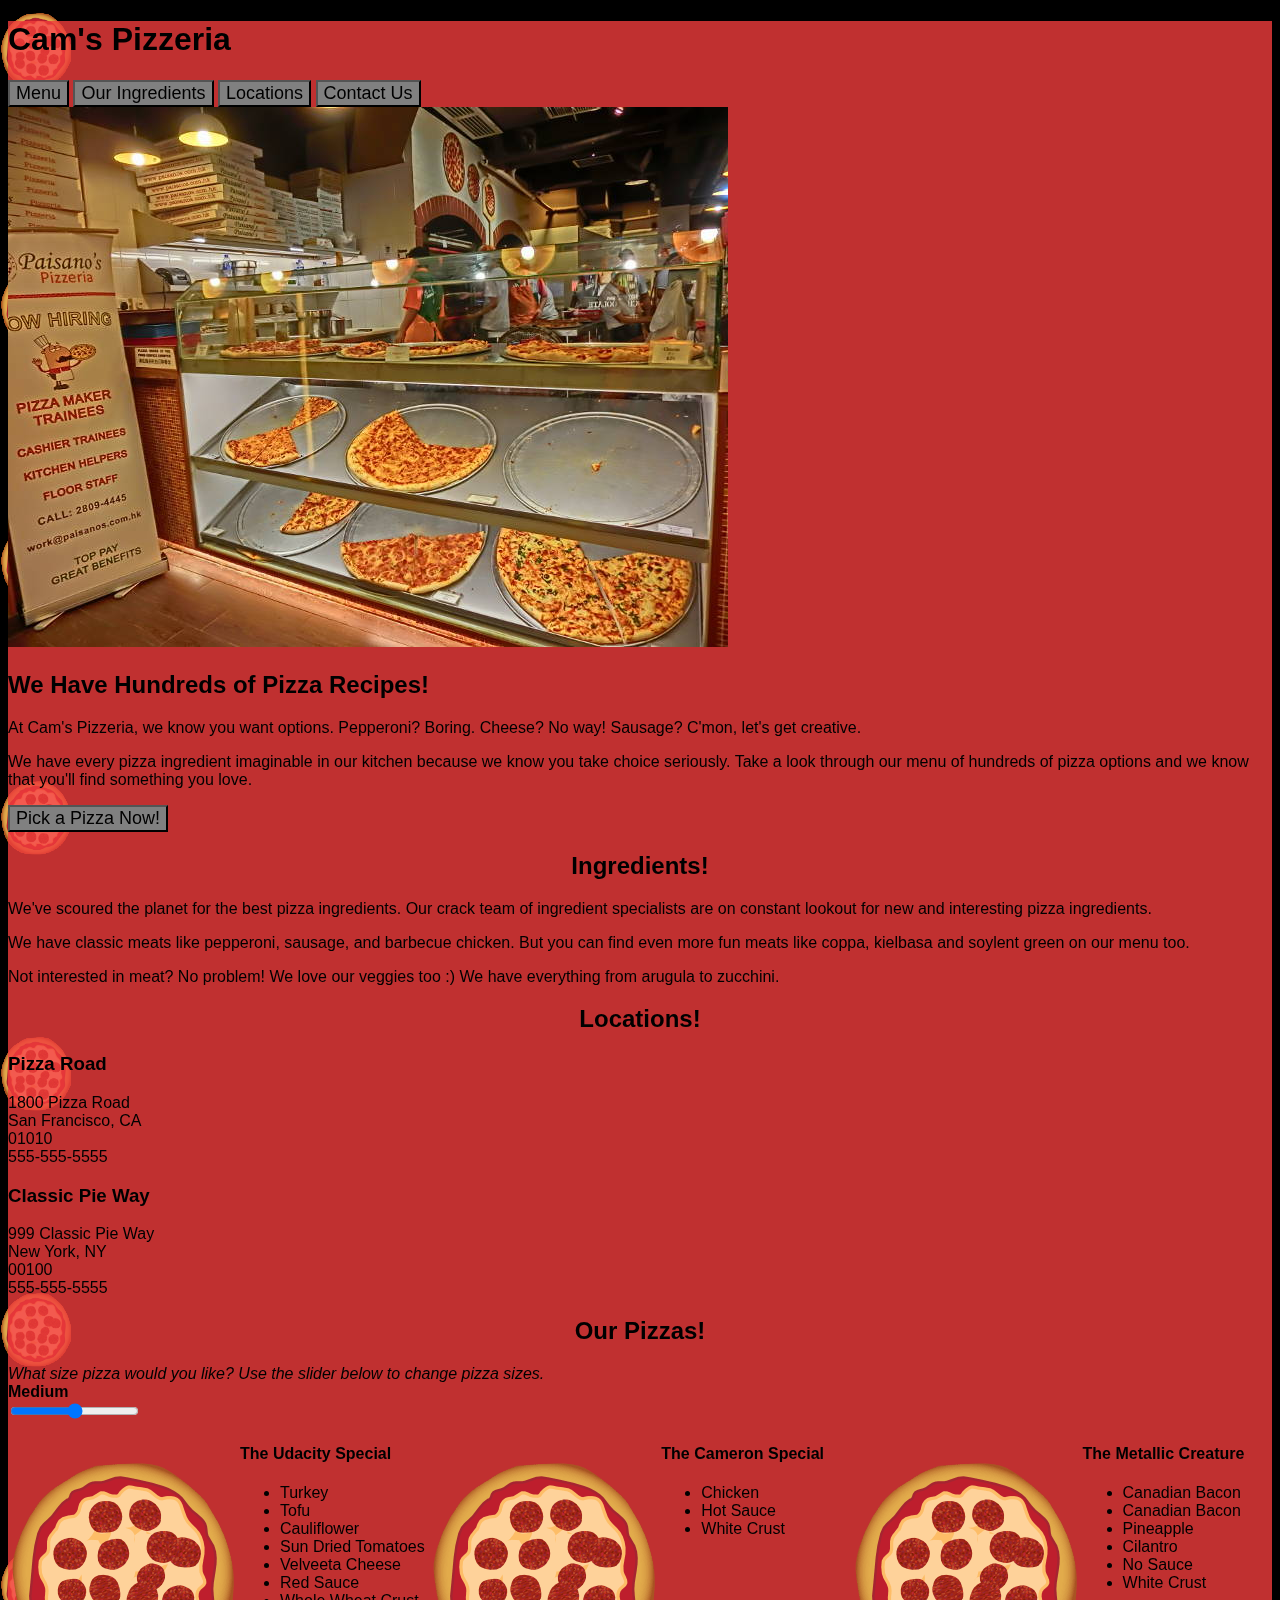
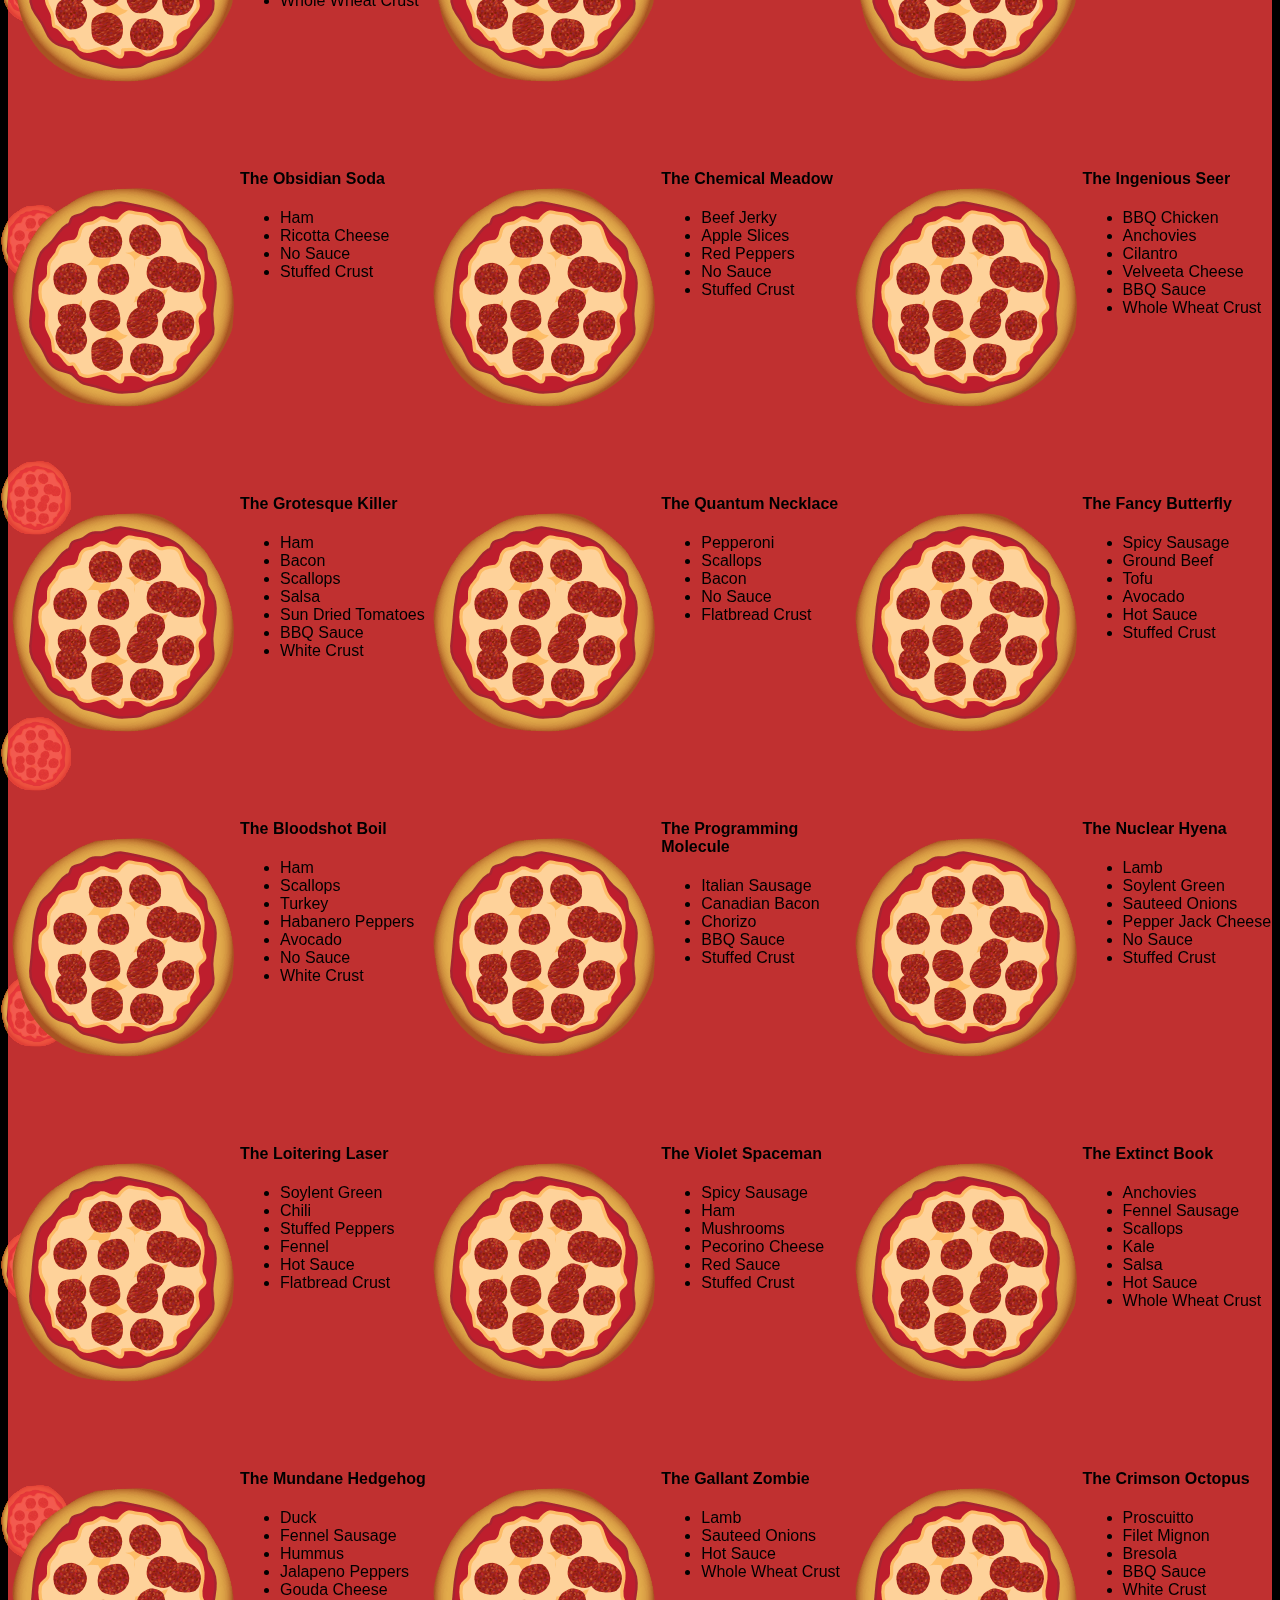
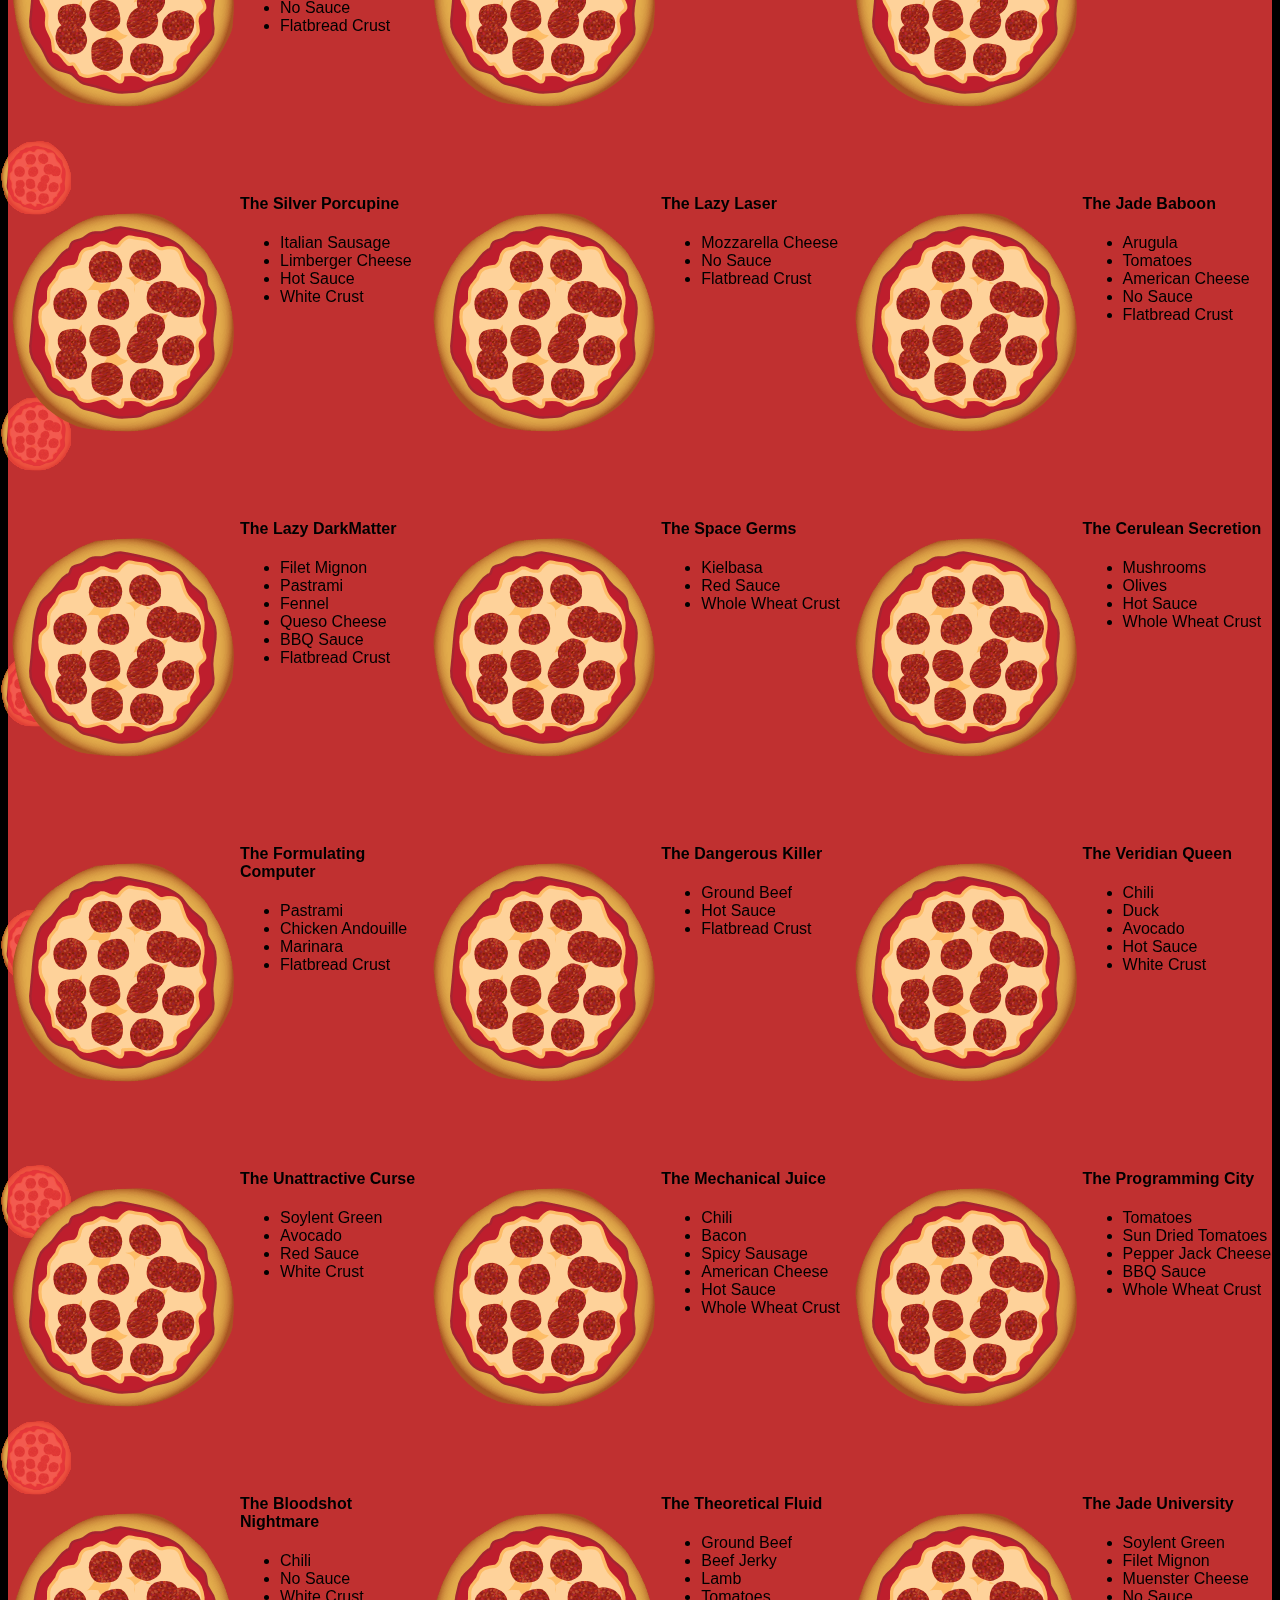
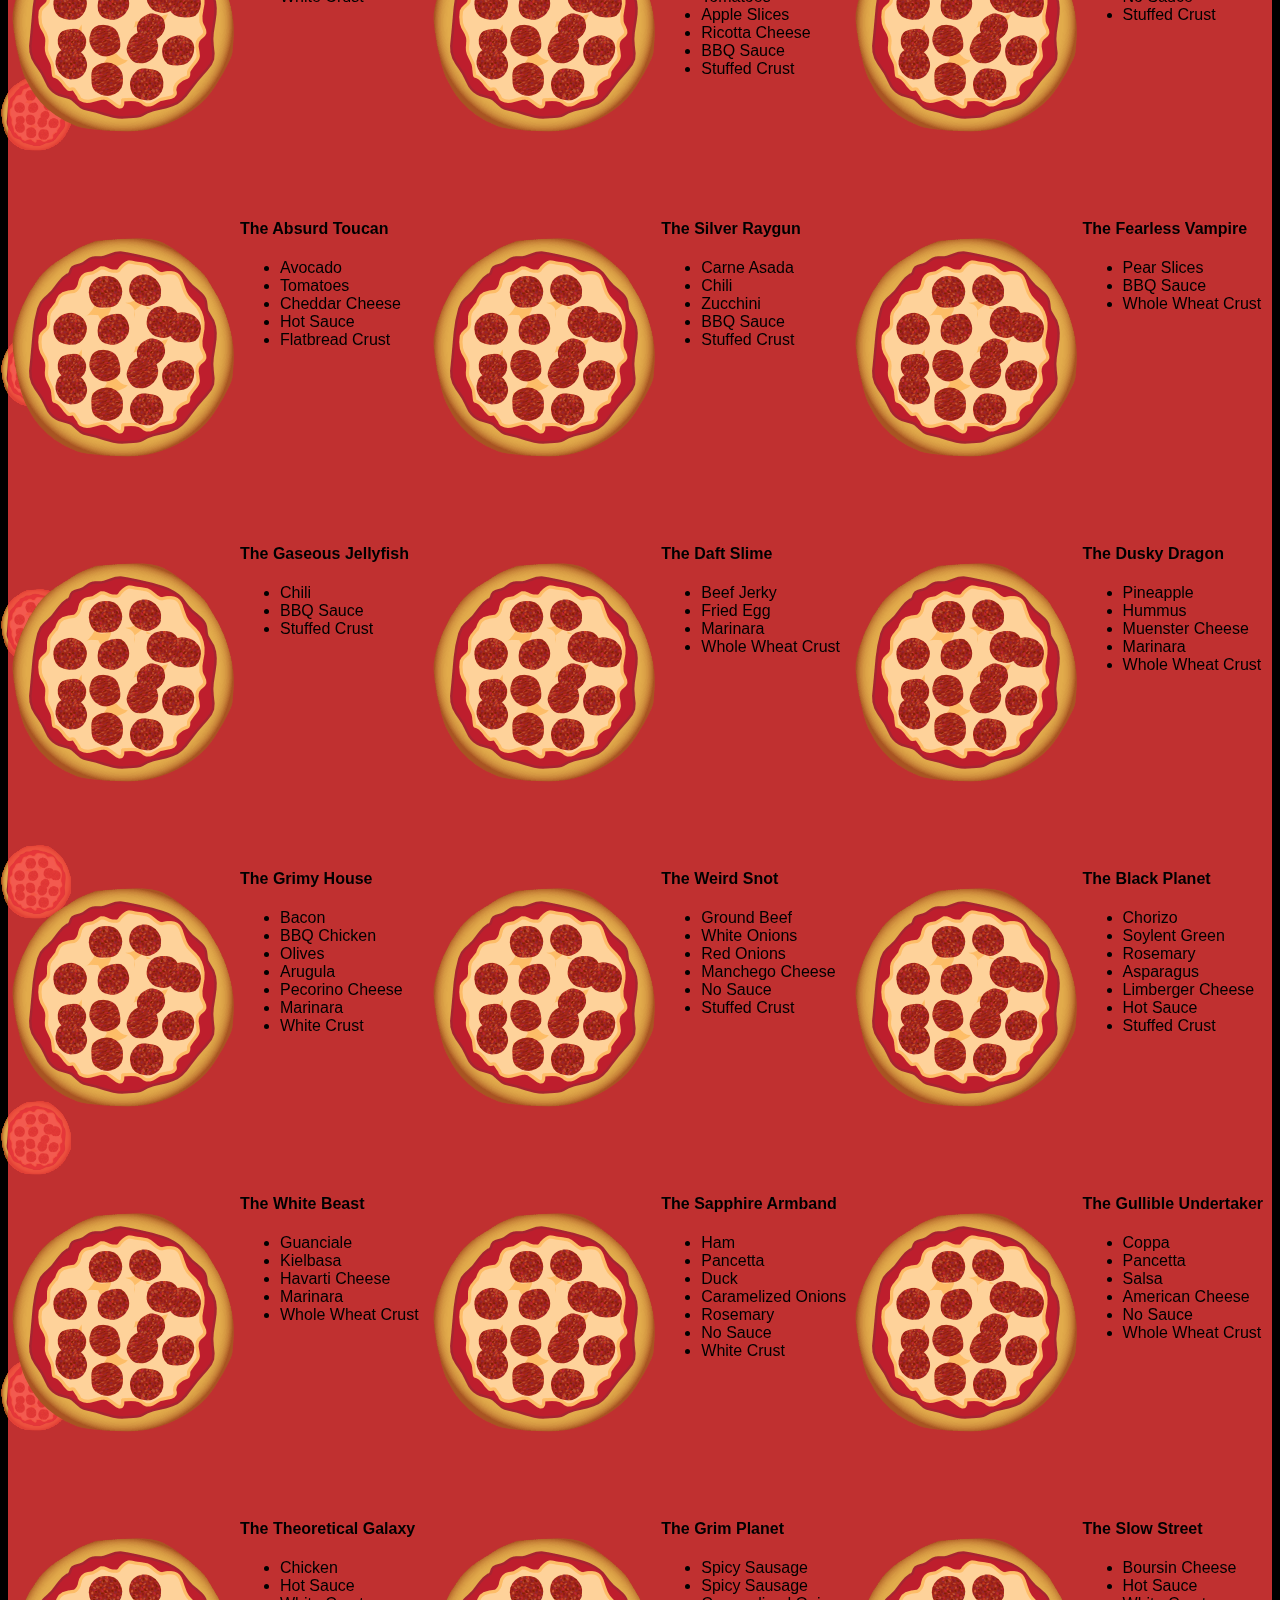
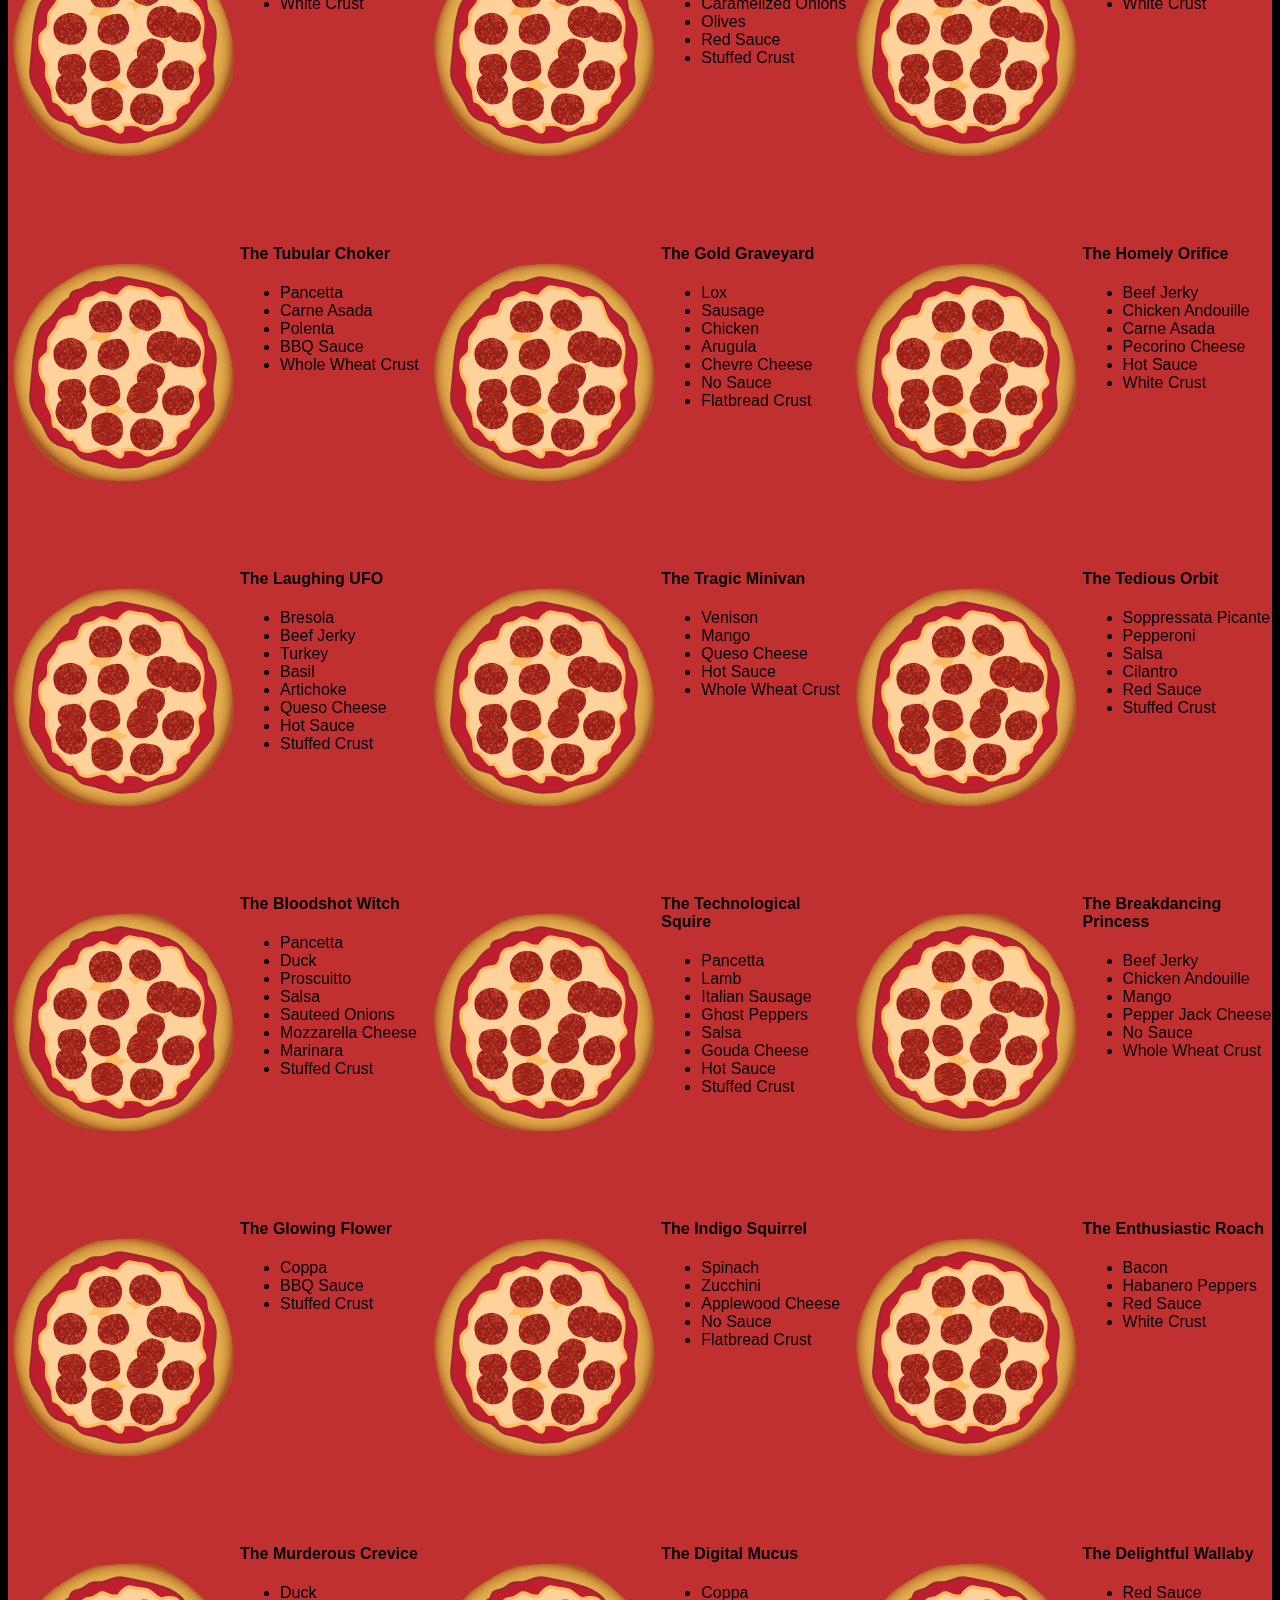
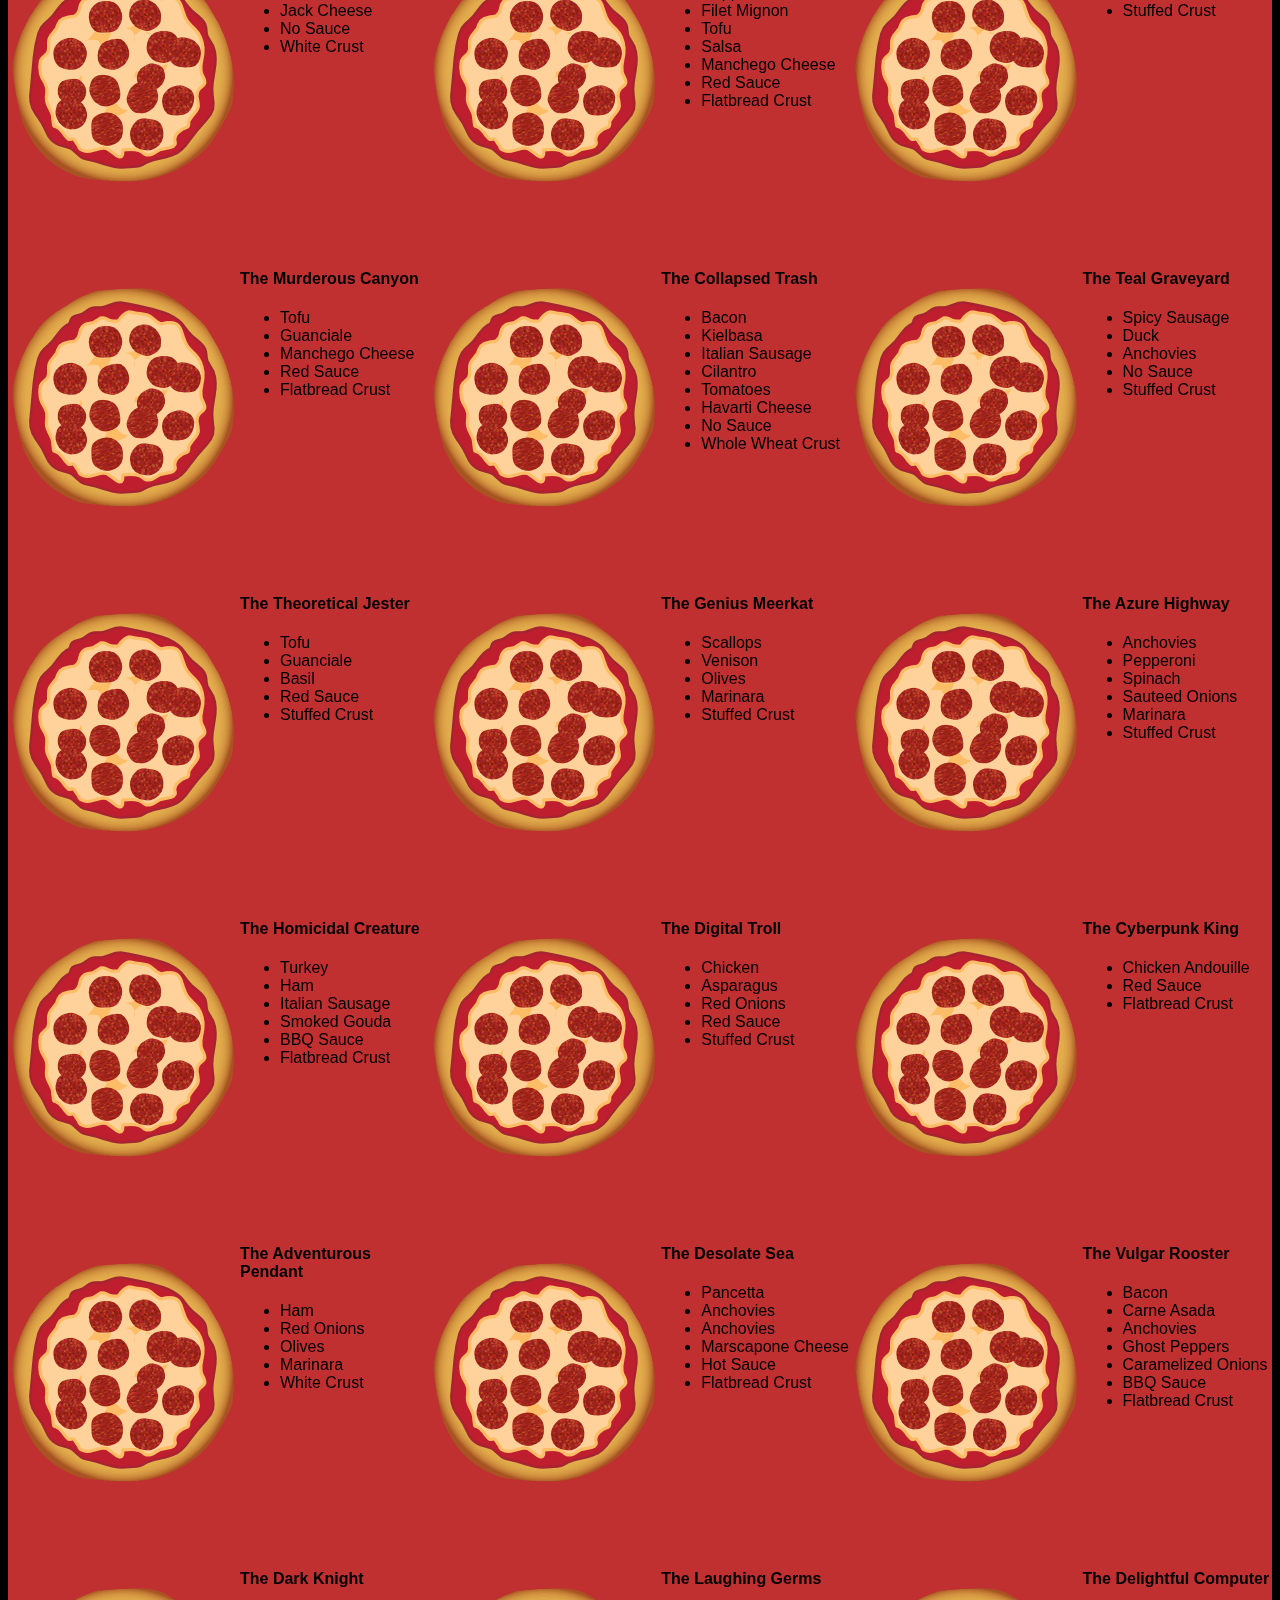
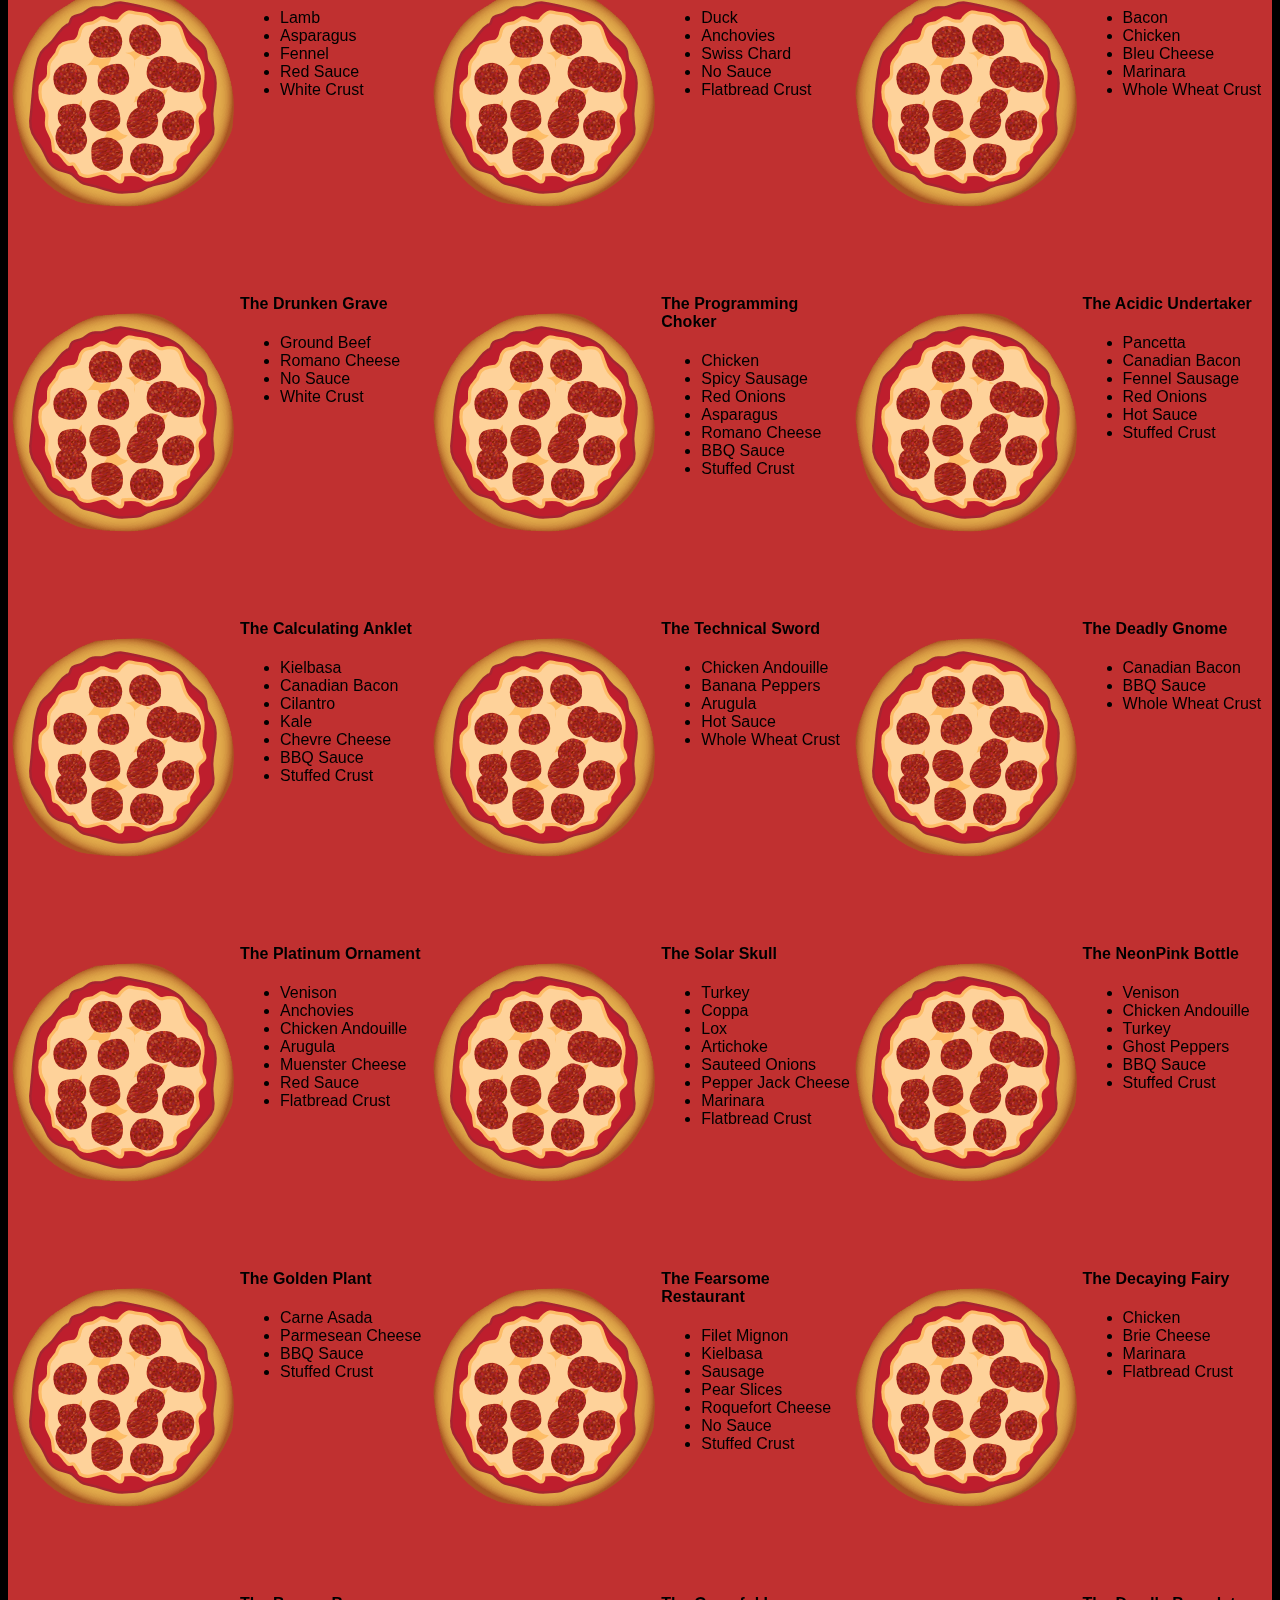
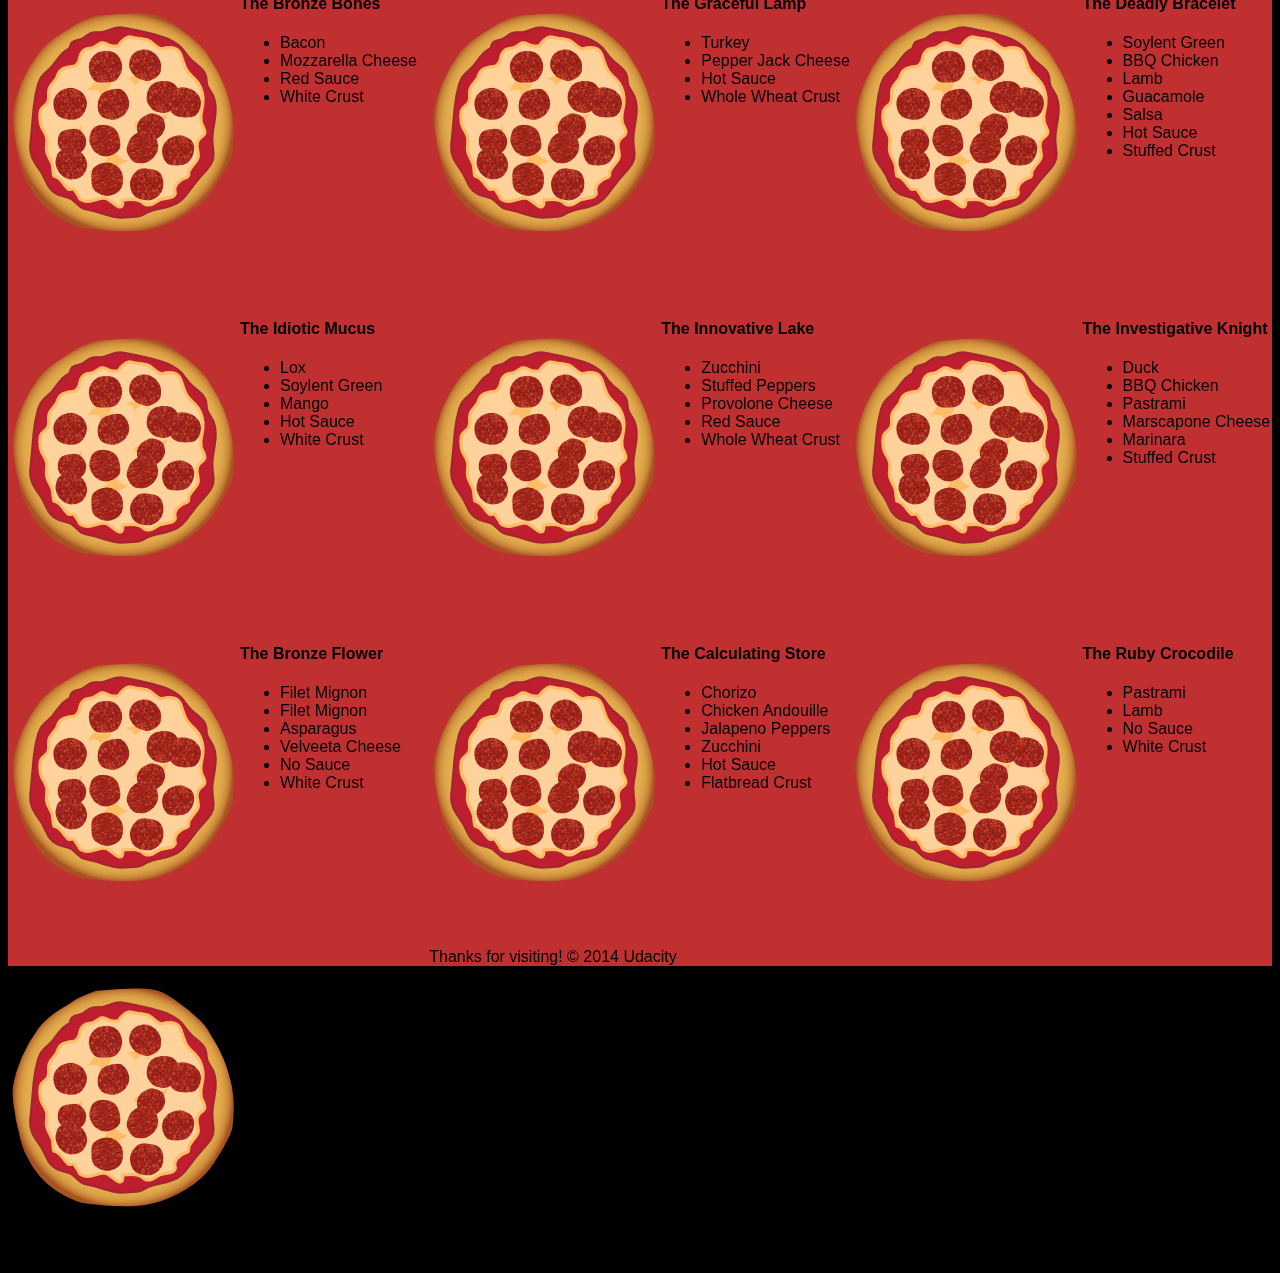
==== views/pizza.html @ ac13a2f1 "readme.md modified. RequestAnimationFrame moved inside animate() function and closing input removed." ====
<!DOCTYPE HTML>
<html>
<head>
  <link rel="stylesheet" href="css/style.css">
  <link rel="stylesheet" href="css/bootstrap-grid.css">
</head>

<body>
  <div class="container">
    <div id="header" class="row">
      <div class="col-md-6">
        <div class="row">
          <div class="col-md-12">
            <h1>Cam's Pizzeria</h1>
            <div class="row">
              <div id="menu" class="col-md-12">
                <form action="#randomPizzas">
                  <input type="submit" value="Menu">
                </form>
                <form action="#ingredients">
                  <input type="submit" value="Our Ingredients">
                </form>
                <form action="#locations">
                  <input type="submit" value="Locations">
                </form>
                <form action="#" onsubmit="alert('Thanks for clicking! This button doesn\'t do anything because this is a fake pizzeria :\)')">
                  <input type="submit" value="Contact Us">
                </form>
              </div>
            </div>
          </div>
        </div>
      </div>
      <div id="movingPizzas1" class="col-md-6">
      </div>
    </div>
    <div id="callToAction" class="row">
      <div class="col-md-4">
        <img src="images/pizzeria.jpg" class="img-responsive"> <!-- Image credit to: http://commons.wikimedia.org/wiki/File:HK_TST_night_%E5%98%89%E8%98%AD%E9%81%93_Granville_Road_restaurant_Paisano's_Pizzeria_pizza_Dec-2013.JPG -->
      </div>
      <div class="col-md-8">
        <div class="row">
          <div class="col-md-12">
            <h2>We Have Hundreds of Pizza Recipes!</h2>
            <p>At Cam's Pizzeria, we know you want options. Pepperoni? Boring. Cheese? No way! Sausage? C'mon, let's get creative.</p>

            <p>We have every pizza ingredient imaginable in our kitchen because we know you take choice seriously. Take a look through our menu of hundreds of pizza options and we know that you'll find something you love.</p>
          </div>
        </div>
        <div class="row">
          <div class="col-md-6 col-md-push-3">
            <form action="#randomPizzas">
              <input type="submit" value="Pick a Pizza Now!">
            </form>
          </div>
        </div>
      </div>
    </div>
    <div id="ingredients" class="row">
      <div class="col-md-8 col-md-push-2">
        <div class="row">
          <div class="col-md-12 centered">
            <h2>Ingredients!</h2>
          </div>
        </div>
        <div class="row">
          <div class="col-md-12">
            <p>We've scoured the planet for the best pizza ingredients. Our crack team of ingredient specialists are on constant lookout for new and interesting pizza ingredients.</p>

            <p>We have classic meats like pepperoni, sausage, and barbecue chicken. But you can find even more fun meats like coppa, kielbasa and soylent green on our menu too.</p>

            <p>Not interested in meat? No problem! We love our veggies too :) We have everything from arugula to zucchini.</p>
          </div>
        </div>
      </div>
    </div>
    <div id="locations" class="row">
      <div class="col-md-12">
        <h2 style="text-align: center">Locations!</h2>
        <div class="row">
          <div class="col-md-6">
            <h3>Pizza Road</h3>
            <p>1800 Pizza Road<br>San Francisco, CA<br>01010<br>555-555-5555</p>
          </div>
          <div class="col-md-6">
            <h3>Classic Pie Way</h3>
            <p>999 Classic Pie Way<br>New York, NY<br>00100<br>555-555-5555</p>
          </div>
        </div>
      </div>
    </div>
    <div id="pizzaGenerator" class="row">
      <div class="col-md-12">
        <h2 style="text-align: center">Our Pizzas!</h2>
        <div class="row">
          <div class="col-md-12">
            <em>What size pizza would you like? Use the slider below to change pizza sizes.</em>
          </div>
          <div id="pizzaSize" class="col-md-6">Medium</div>
          <div class="col-md-12">
            <input id="sizeSlider" type="range" min="1" max="3" value="2" step="1" onchange="resizePizzas(this.value)">
          </div>
        </div>
        <div id="randomPizzas" class="row">
          <div id="pizza0" class="randomPizzaContainer" style="width:33.33%;">
            <div class="col-md-6">
              <img src="images/pizza.png" class="img-responsive">
            </div>
            <div class="col-md-6">
              <h4>The Udacity Special</h4>
              <ul>
                <li>Turkey</li>
                <li>Tofu</li>
                <li>Cauliflower</li>
                <li>Sun Dried Tomatoes</li>
                <li>Velveeta Cheese</li>
                <li>Red Sauce</li>
                <li>Whole Wheat Crust</li>
              </ul>
            </div>
          </div>
          <div id="pizza1" class="randomPizzaContainer" style="width:33.33%;">
            <div class="col-md-6">
              <img src="images/pizza.png" class="img-responsive">
            </div>
            <div class="col-md-6">
              <h4>The Cameron Special</h4>
              <ul>
                <li>Chicken</li>
                <li>Hot Sauce</li>
                <li>White Crust</li>
              </ul>
            </div>
          </div>
        </div>
      </div>
    </div>
    <div id="footer" class="col-md-12">Thanks for visiting! &copy; 2014 Udacity</div>
  </div>
  <script type="text/javascript" src="js/main.js"></script>
</body>

</html>
---- views/css/style.css ----
/** {
  outline: 1px solid red !important;
}*/
* {
  -webkit-box-sizing: border-box;
  -moz-box-sizing: border-box;
  -box-sizing: border-box;
}

body {
  font-family: "Trebuchet MS", Helvetica, sans-serif;
  background: black;
}

input {
  background: grey;
  font-size: 18px;
}

form {
  display: inline-block;
}

.centered {
  text-align: center;
}

#pizzaSize {
  font-weight: 800;
}

.mover {
  position: fixed;
  width: 256px;
  z-index: -1;
  will-change: left;
}

.randomPizzaContainer {
  float: left;
  display: flex;
}

.randomPizzaContainer:after {
  content: "";
  display: table;
  clear:both;
}

 .container {
  background-color: rgba(240, 60, 60, 0.8);
}
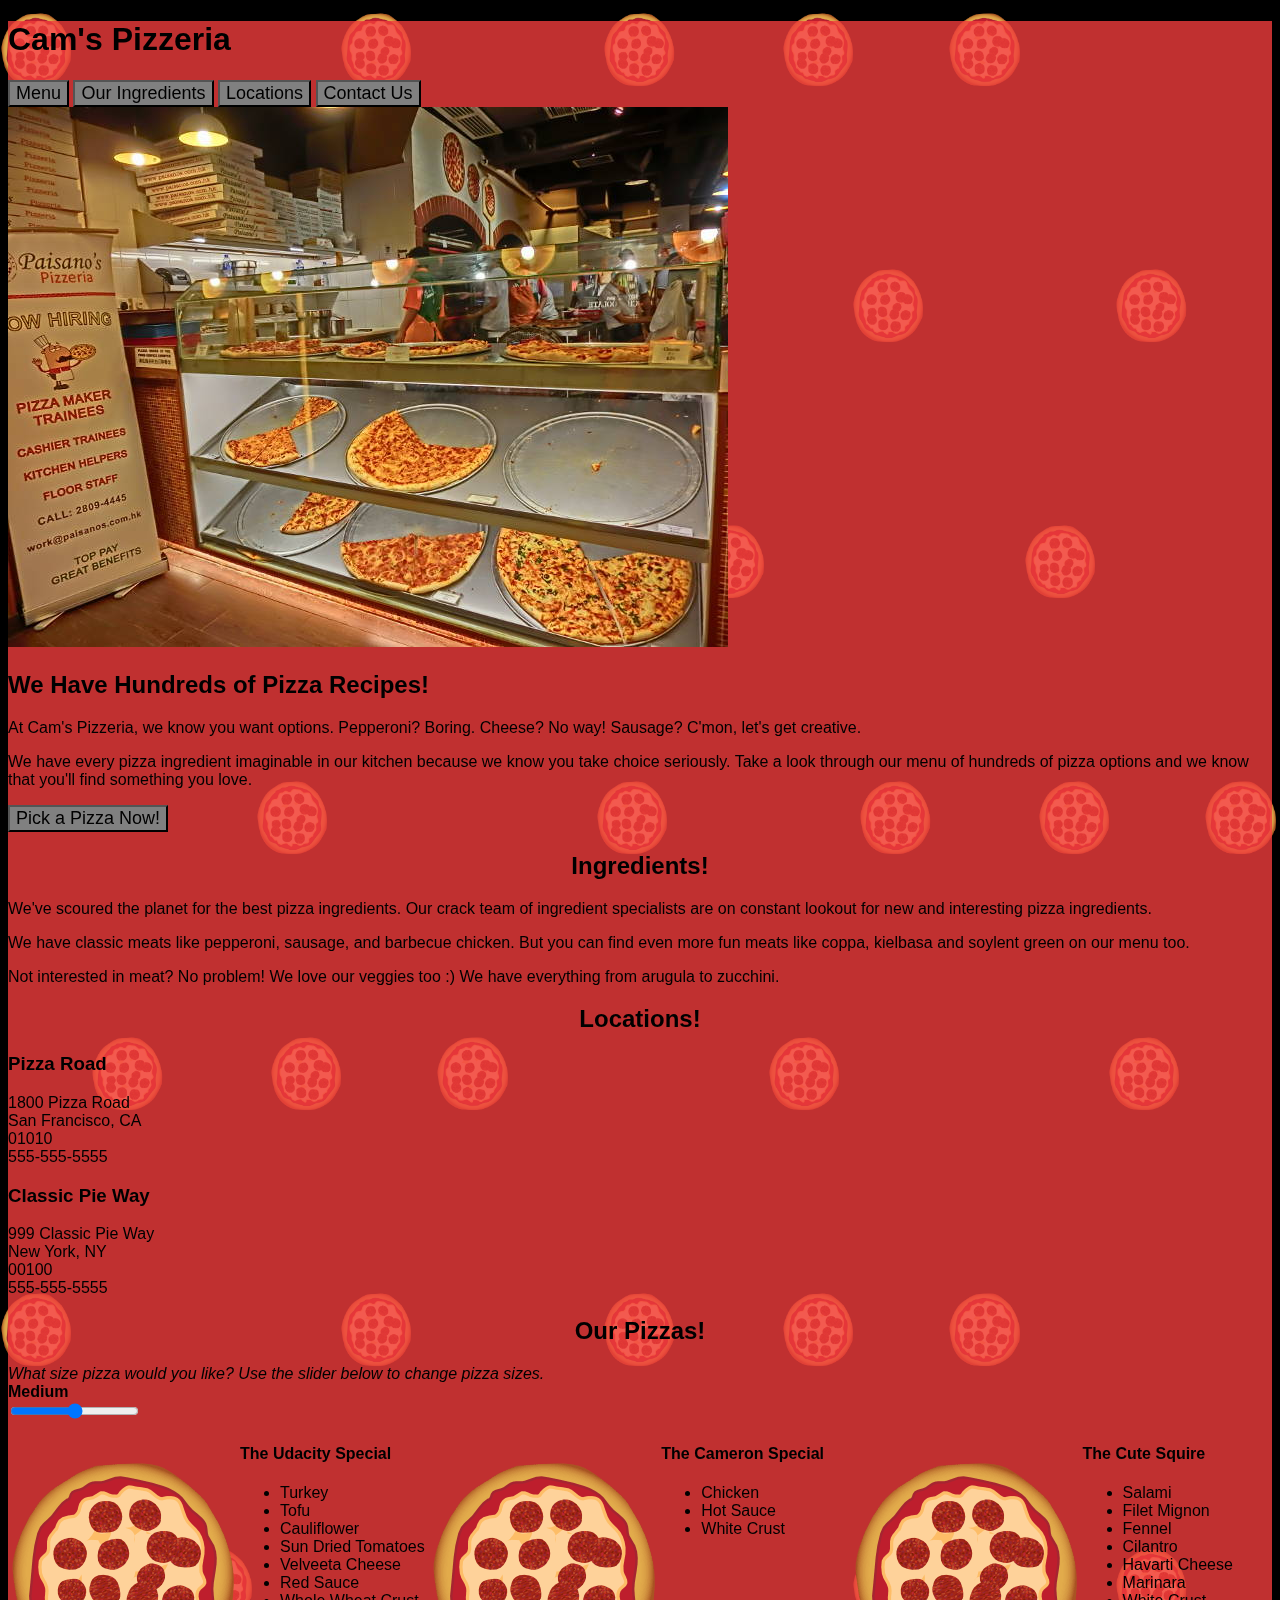
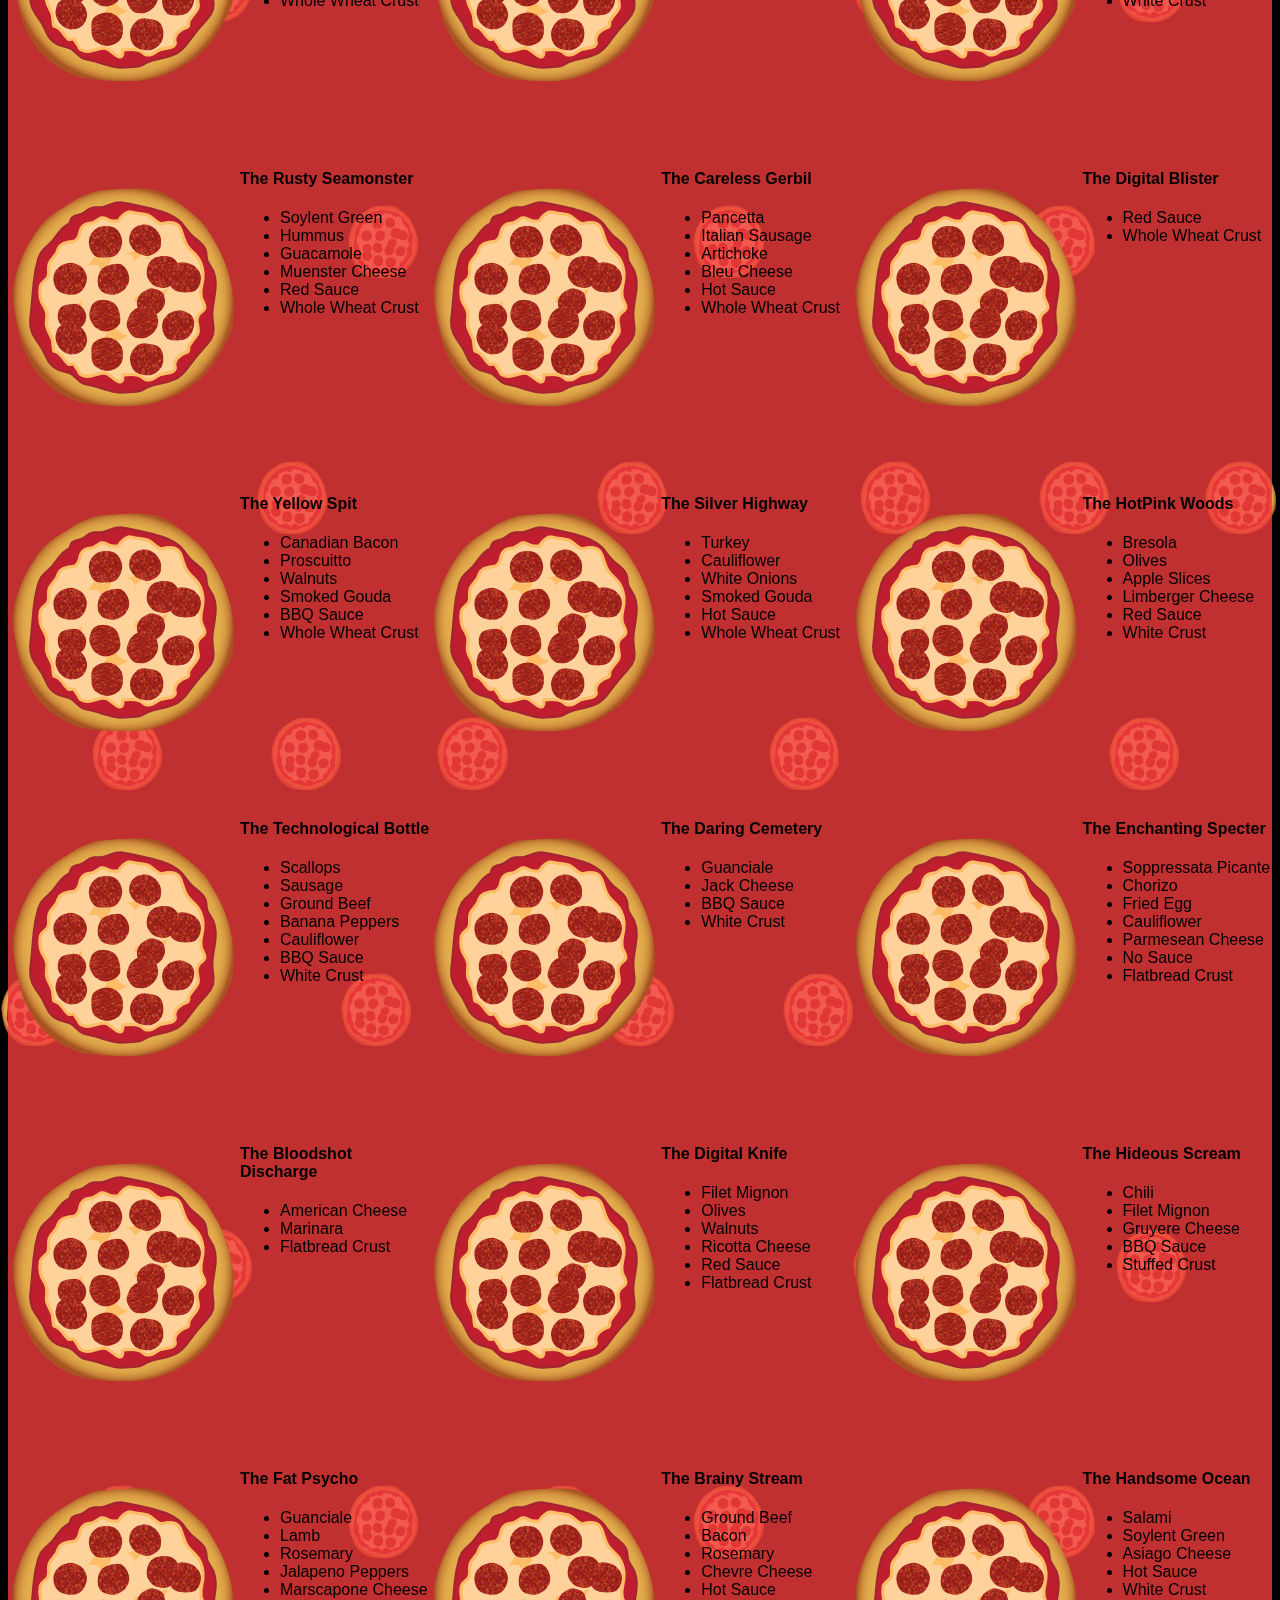
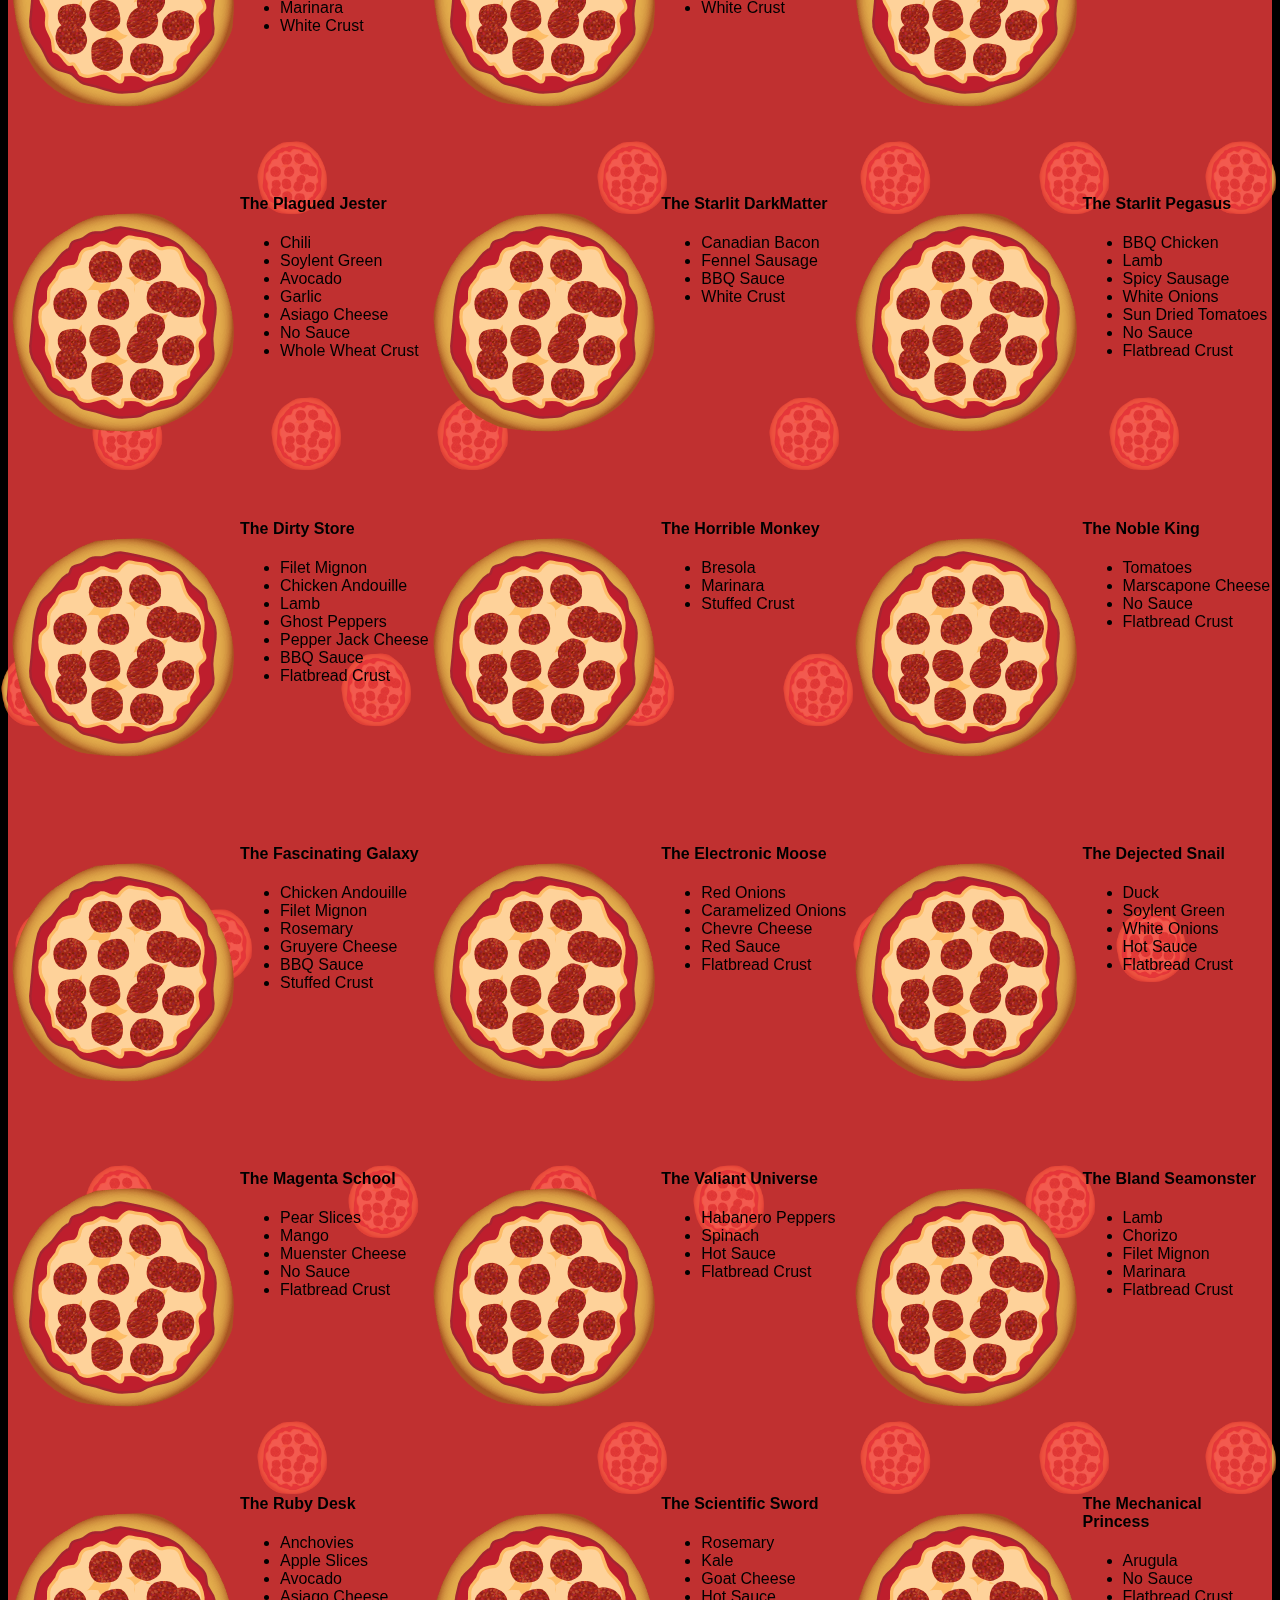
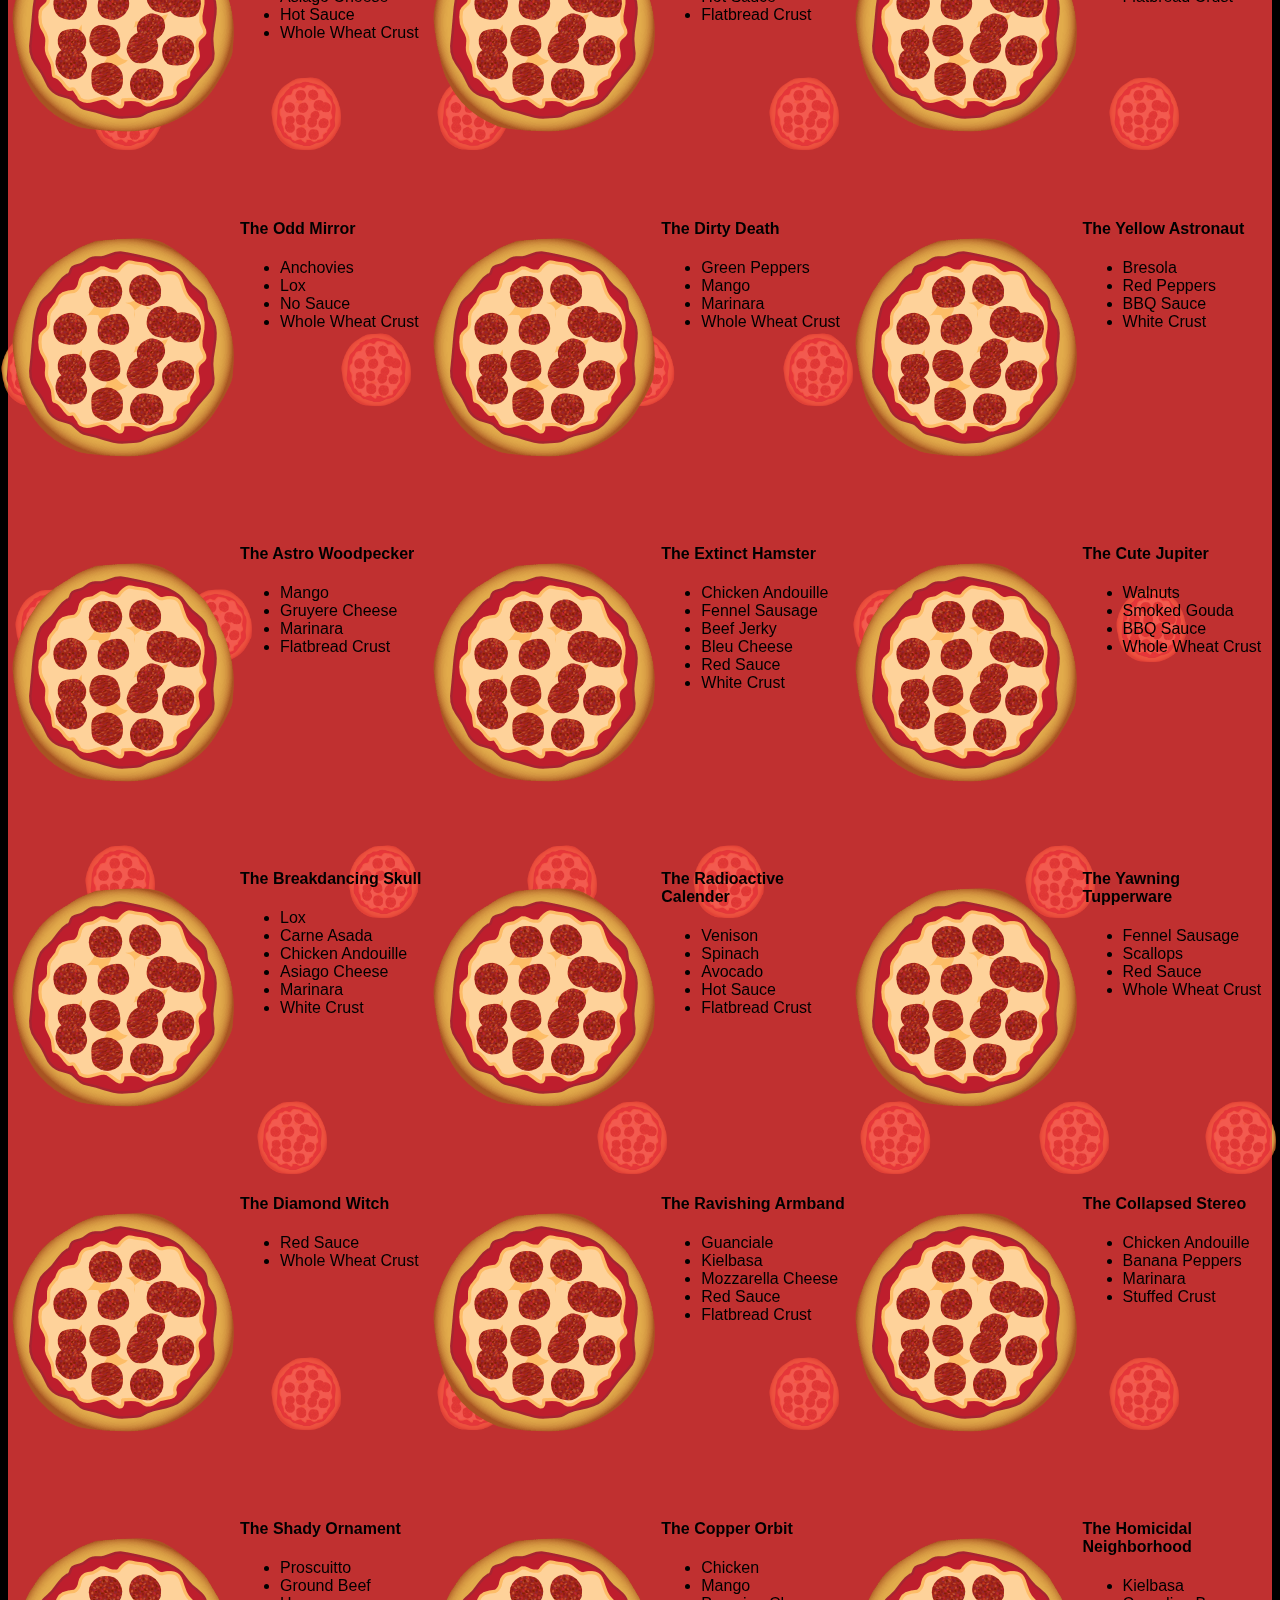
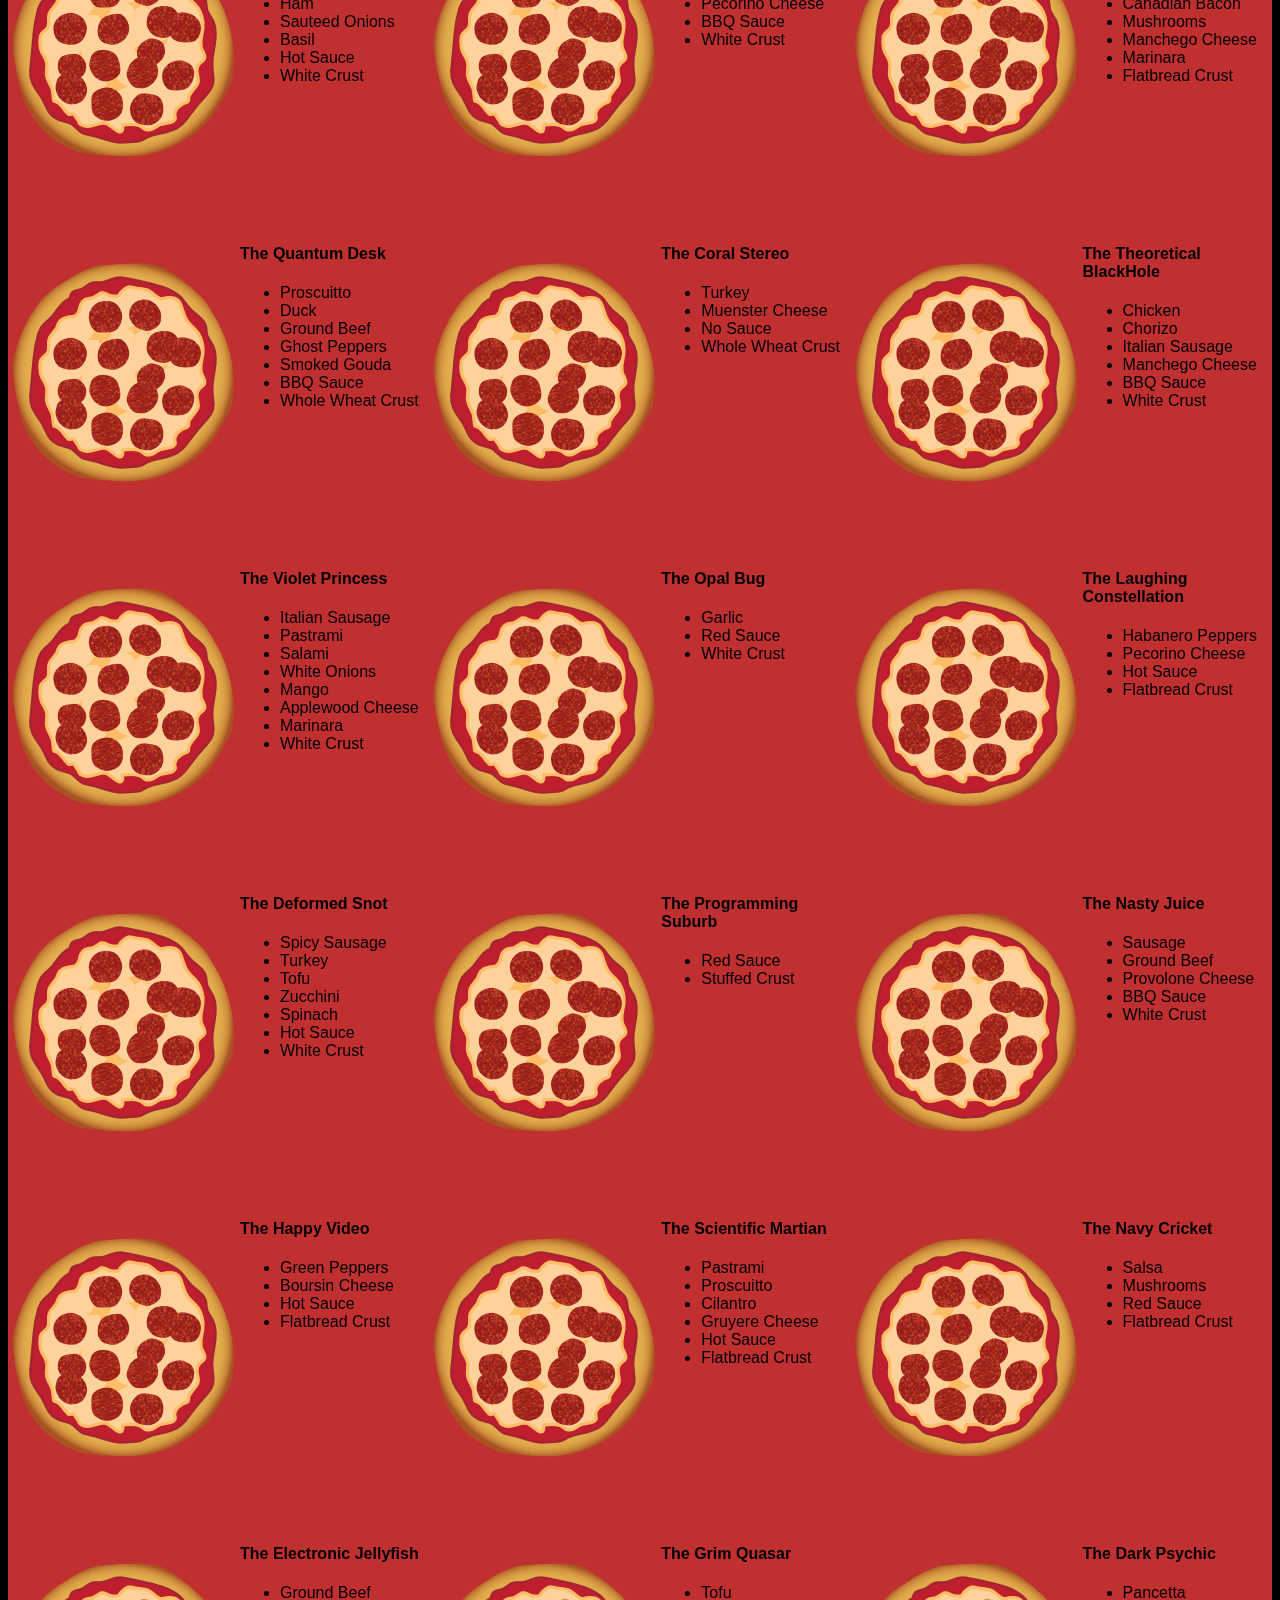
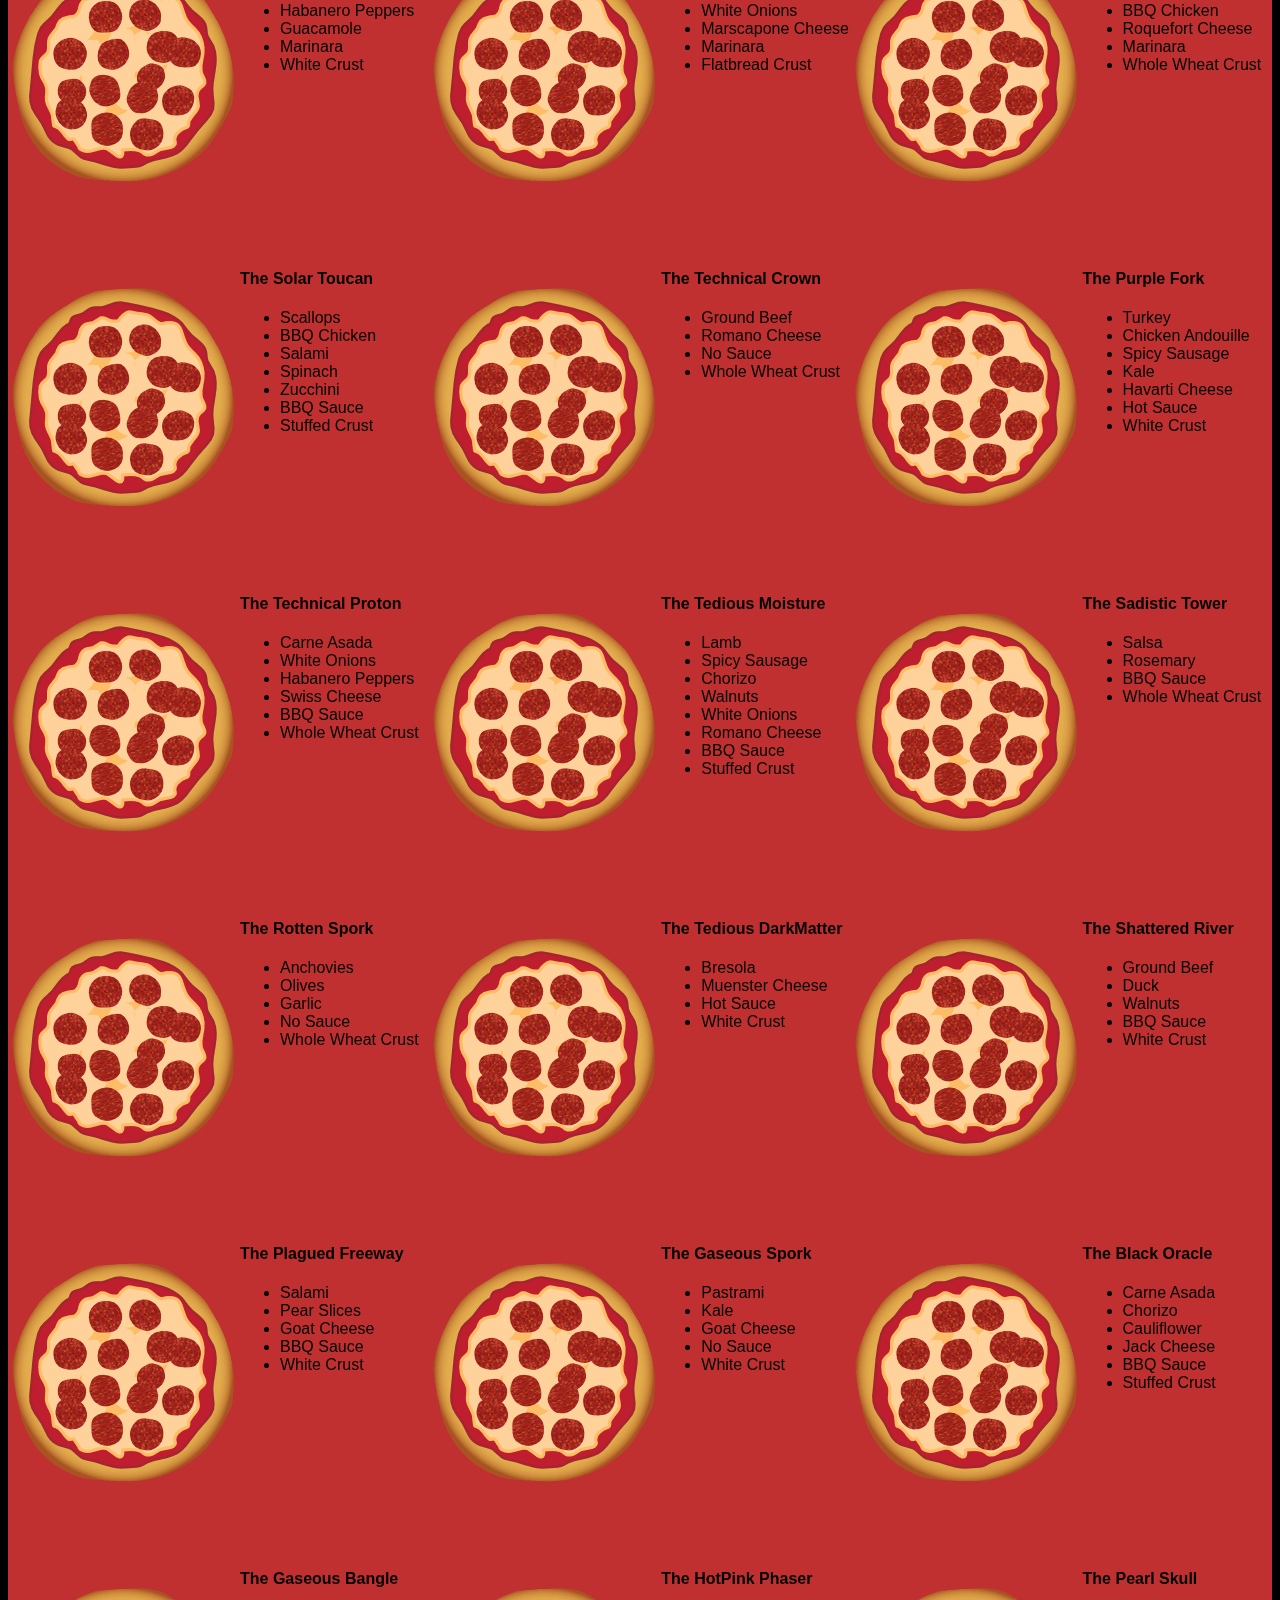
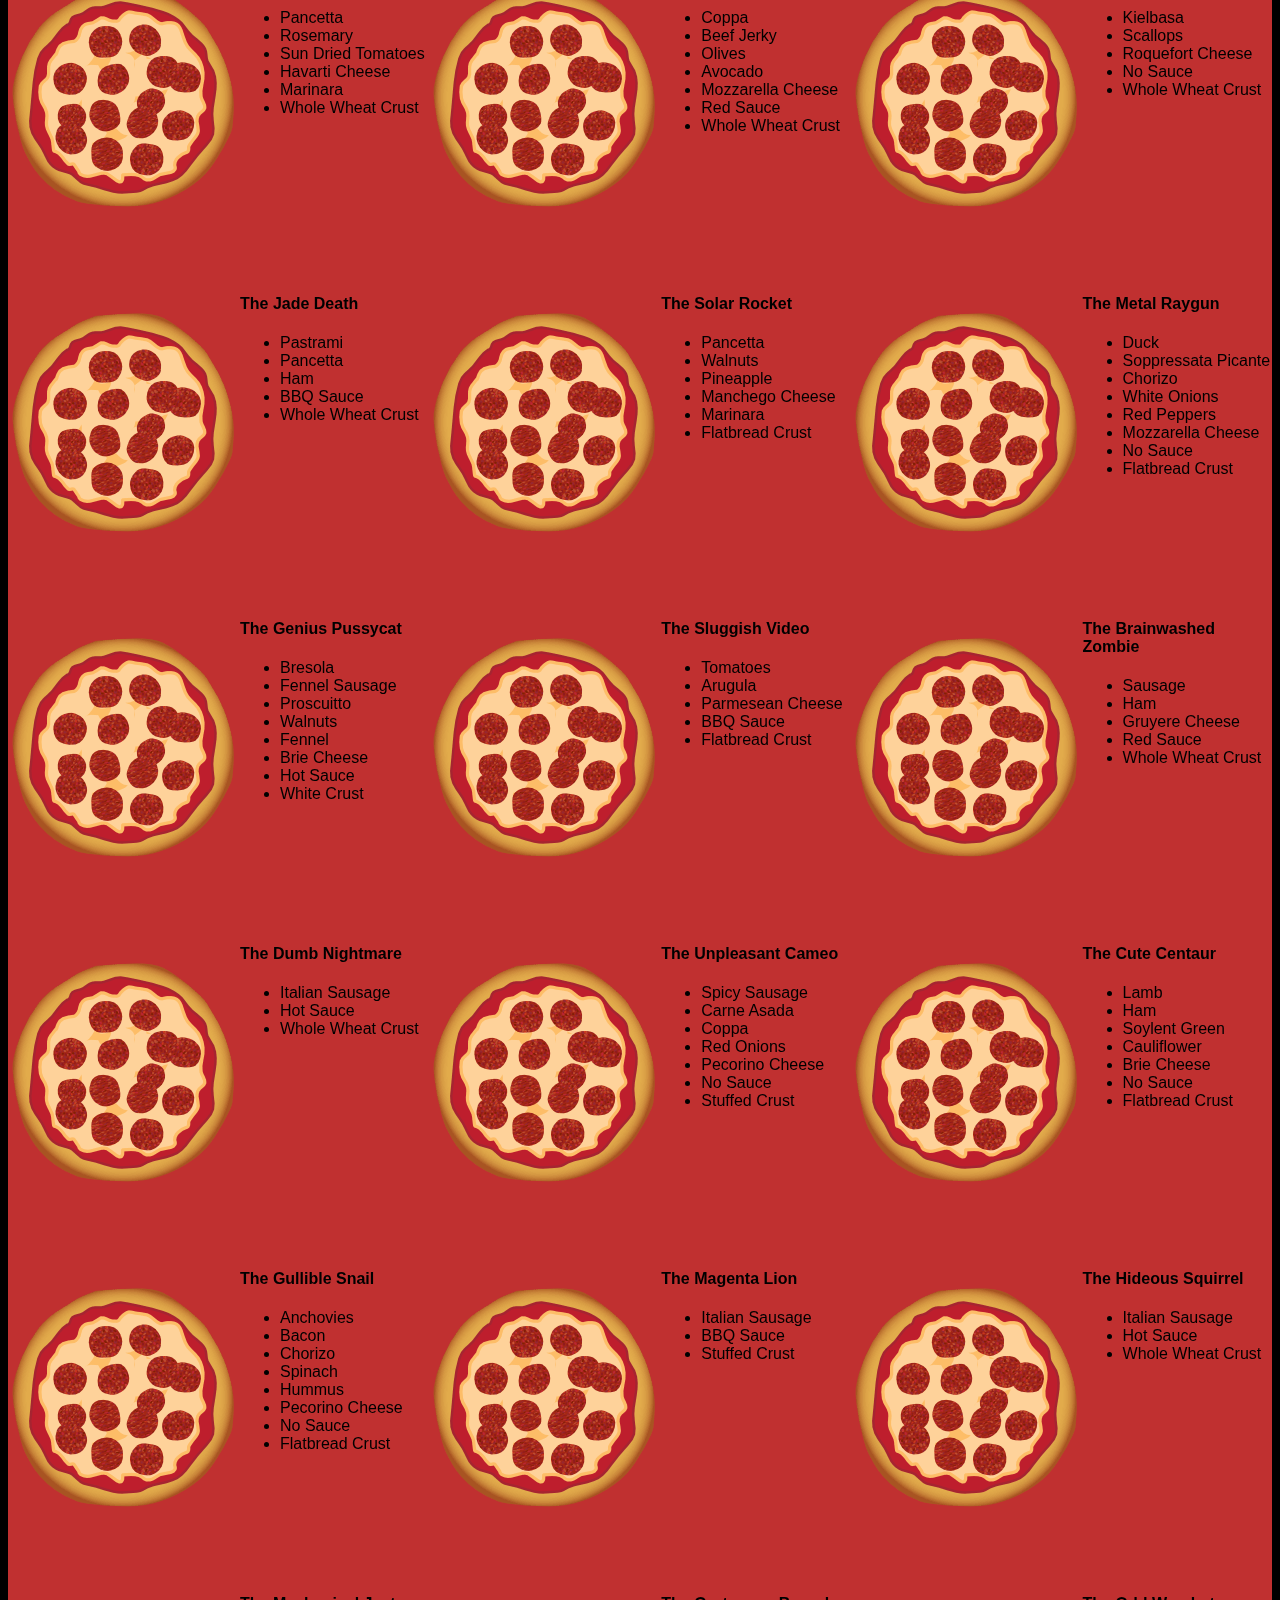
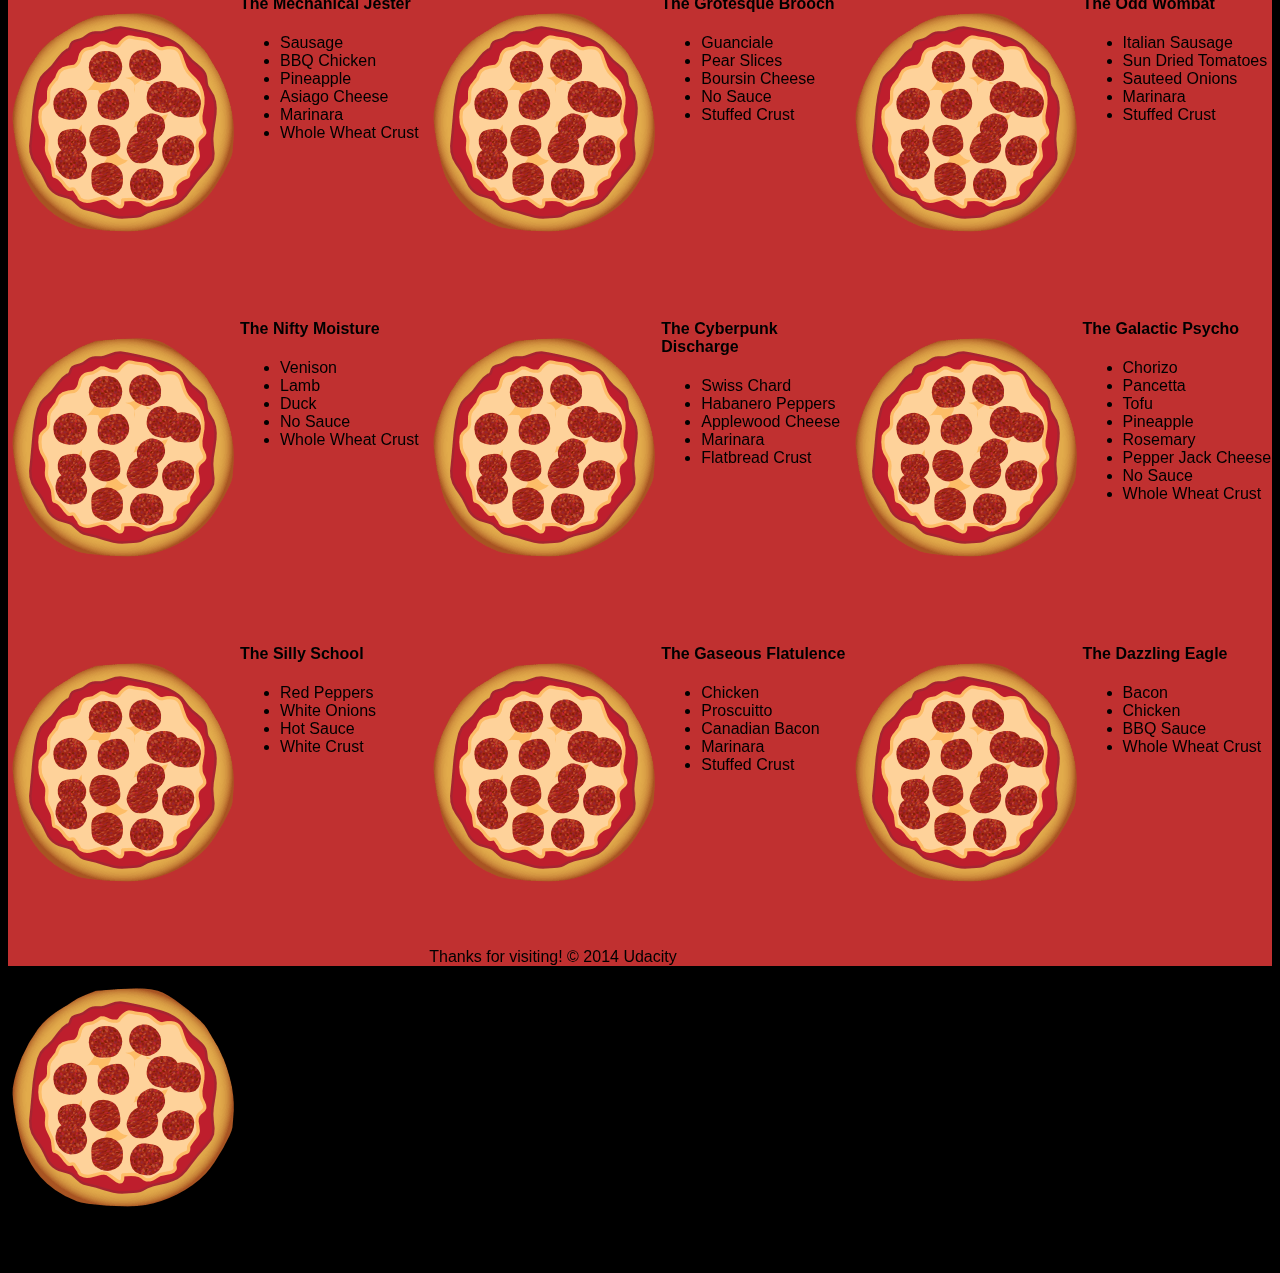
==== commit 236d4306: "Final mods: readme.md, some comments in the file and some reformating." ====
--- a/views/pizza.html
+++ b/views/pizza.html
@@ -1,143 +1,152 @@
 <!DOCTYPE HTML>
 <html>
 <head>
-  <link rel="stylesheet" href="css/style.css">
-  <link rel="stylesheet" href="css/bootstrap-grid.css">
+    <link rel="stylesheet" href="css/style.css">
+    <link rel="stylesheet" href="css/bootstrap-grid.css">
 </head>
 
 <body>
-  <div class="container">
+<div class="container">
     <div id="header" class="row">
-      <div class="col-md-6">
-        <div class="row">
-          <div class="col-md-12">
-            <h1>Cam's Pizzeria</h1>
+        <div class="col-md-6">
             <div class="row">
-              <div id="menu" class="col-md-12">
-                <form action="#randomPizzas">
-                  <input type="submit" value="Menu">
-                </form>
-                <form action="#ingredients">
-                  <input type="submit" value="Our Ingredients">
-                </form>
-                <form action="#locations">
-                  <input type="submit" value="Locations">
-                </form>
-                <form action="#" onsubmit="alert('Thanks for clicking! This button doesn\'t do anything because this is a fake pizzeria :\)')">
-                  <input type="submit" value="Contact Us">
-                </form>
-              </div>
+                <div class="col-md-12">
+                    <h1>Cam's Pizzeria</h1>
+                    <div class="row">
+                        <div id="menu" class="col-md-12">
+                            <form action="#randomPizzas">
+                                <input type="submit" value="Menu">
+                            </form>
+                            <form action="#ingredients">
+                                <input type="submit" value="Our Ingredients">
+                            </form>
+                            <form action="#locations">
+                                <input type="submit" value="Locations">
+                            </form>
+                            <form action="#"
+                                  onsubmit="alert('Thanks for clicking! This button doesn\'t do anything because this is a fake pizzeria :\)')">
+                                <input type="submit" value="Contact Us">
+                            </form>
+                        </div>
+                    </div>
+                </div>
             </div>
-          </div>
         </div>
-      </div>
-      <div id="movingPizzas1" class="col-md-6">
-      </div>
+        <div id="movingPizzas1" class="col-md-6">
+        </div>
     </div>
     <div id="callToAction" class="row">
-      <div class="col-md-4">
-        <img src="images/pizzeria.jpg" class="img-responsive"> <!-- Image credit to: http://commons.wikimedia.org/wiki/File:HK_TST_night_%E5%98%89%E8%98%AD%E9%81%93_Granville_Road_restaurant_Paisano's_Pizzeria_pizza_Dec-2013.JPG -->
-      </div>
-      <div class="col-md-8">
-        <div class="row">
-          <div class="col-md-12">
-            <h2>We Have Hundreds of Pizza Recipes!</h2>
-            <p>At Cam's Pizzeria, we know you want options. Pepperoni? Boring. Cheese? No way! Sausage? C'mon, let's get creative.</p>
+        <div class="col-md-4">
+            <img src="images/pizzeria.jpg" class="img-responsive">
+            <!-- Image credit to: http://commons.wikimedia.org/wiki/File:HK_TST_night_%E5%98%89%E8%98%AD%E9%81%93_Granville_Road_restaurant_Paisano's_Pizzeria_pizza_Dec-2013.JPG -->
+        </div>
+        <div class="col-md-8">
+            <div class="row">
+                <div class="col-md-12">
+                    <h2>We Have Hundreds of Pizza Recipes!</h2>
+                    <p>At Cam's Pizzeria, we know you want options. Pepperoni? Boring. Cheese? No way! Sausage? C'mon,
+                        let's get creative.</p>
 
-            <p>We have every pizza ingredient imaginable in our kitchen because we know you take choice seriously. Take a look through our menu of hundreds of pizza options and we know that you'll find something you love.</p>
-          </div>
+                    <p>We have every pizza ingredient imaginable in our kitchen because we know you take choice
+                        seriously. Take a look through our menu of hundreds of pizza options and we know that you'll
+                        find something you love.</p>
+                </div>
+            </div>
+            <div class="row">
+                <div class="col-md-6 col-md-push-3">
+                    <form action="#randomPizzas">
+                        <input type="submit" value="Pick a Pizza Now!">
+                    </form>
+                </div>
+            </div>
         </div>
-        <div class="row">
-          <div class="col-md-6 col-md-push-3">
-            <form action="#randomPizzas">
-              <input type="submit" value="Pick a Pizza Now!">
-            </form>
-          </div>
-        </div>
-      </div>
     </div>
     <div id="ingredients" class="row">
-      <div class="col-md-8 col-md-push-2">
-        <div class="row">
-          <div class="col-md-12 centered">
-            <h2>Ingredients!</h2>
-          </div>
+        <div class="col-md-8 col-md-push-2">
+            <div class="row">
+                <div class="col-md-12 centered">
+                    <h2>Ingredients!</h2>
+                </div>
+            </div>
+            <div class="row">
+                <div class="col-md-12">
+                    <p>We've scoured the planet for the best pizza ingredients. Our crack team of ingredient specialists
+                        are on constant lookout for new and interesting pizza ingredients.</p>
+
+                    <p>We have classic meats like pepperoni, sausage, and barbecue chicken. But you can find even more
+                        fun meats like coppa, kielbasa and soylent green on our menu too.</p>
+
+                    <p>Not interested in meat? No problem! We love our veggies too :) We have everything from arugula to
+                        zucchini.</p>
+                </div>
+            </div>
         </div>
-        <div class="row">
-          <div class="col-md-12">
-            <p>We've scoured the planet for the best pizza ingredients. Our crack team of ingredient specialists are on constant lookout for new and interesting pizza ingredients.</p>
-
-            <p>We have classic meats like pepperoni, sausage, and barbecue chicken. But you can find even more fun meats like coppa, kielbasa and soylent green on our menu too.</p>
-
-            <p>Not interested in meat? No problem! We love our veggies too :) We have everything from arugula to zucchini.</p>
-          </div>
-        </div>
-      </div>
     </div>
     <div id="locations" class="row">
-      <div class="col-md-12">
-        <h2 style="text-align: center">Locations!</h2>
-        <div class="row">
-          <div class="col-md-6">
-            <h3>Pizza Road</h3>
-            <p>1800 Pizza Road<br>San Francisco, CA<br>01010<br>555-555-5555</p>
-          </div>
-          <div class="col-md-6">
-            <h3>Classic Pie Way</h3>
-            <p>999 Classic Pie Way<br>New York, NY<br>00100<br>555-555-5555</p>
-          </div>
+        <div class="col-md-12">
+            <h2 style="text-align: center">Locations!</h2>
+            <div class="row">
+                <div class="col-md-6">
+                    <h3>Pizza Road</h3>
+                    <p>1800 Pizza Road<br>San Francisco, CA<br>01010<br>555-555-5555</p>
+                </div>
+                <div class="col-md-6">
+                    <h3>Classic Pie Way</h3>
+                    <p>999 Classic Pie Way<br>New York, NY<br>00100<br>555-555-5555</p>
+                </div>
+            </div>
         </div>
-      </div>
     </div>
     <div id="pizzaGenerator" class="row">
-      <div class="col-md-12">
-        <h2 style="text-align: center">Our Pizzas!</h2>
-        <div class="row">
-          <div class="col-md-12">
-            <em>What size pizza would you like? Use the slider below to change pizza sizes.</em>
-          </div>
-          <div id="pizzaSize" class="col-md-6">Medium</div>
-          <div class="col-md-12">
-            <input id="sizeSlider" type="range" min="1" max="3" value="2" step="1" onchange="resizePizzas(this.value)">
-          </div>
+        <div class="col-md-12">
+            <h2 style="text-align: center">Our Pizzas!</h2>
+            <div class="row">
+                <div class="col-md-12">
+                    <em>What size pizza would you like? Use the slider below to change pizza sizes.</em>
+                </div>
+                <div id="pizzaSize" class="col-md-6">Medium</div>
+                <div class="col-md-12">
+                    <input id="sizeSlider" type="range" min="1" max="3" value="2" step="1" title="Change pizza size"
+                           onchange="resizePizzas(this.value)">
+                </div>
+            </div>
+            <div id="randomPizzas" class="row">
+                <div id="pizza0" class="randomPizzaContainer" style="width:33.33%;">
+                    <div class="col-md-6">
+                        <img src="images/pizza.png" class="img-responsive">
+                    </div>
+                    <div class="col-md-6">
+                        <h4>The Udacity Special</h4>
+                        <ul>
+                            <li>Turkey</li>
+                            <li>Tofu</li>
+                            <li>Cauliflower</li>
+                            <li>Sun Dried Tomatoes</li>
+                            <li>Velveeta Cheese</li>
+                            <li>Red Sauce</li>
+                            <li>Whole Wheat Crust</li>
+                        </ul>
+                    </div>
+                </div>
+                <div id="pizza1" class="randomPizzaContainer" style="width:33.33%;">
+                    <div class="col-md-6">
+                        <img src="images/pizza.png" class="img-responsive">
+                    </div>
+                    <div class="col-md-6">
+                        <h4>The Cameron Special</h4>
+                        <ul>
+                            <li>Chicken</li>
+                            <li>Hot Sauce</li>
+                            <li>White Crust</li>
+                        </ul>
+                    </div>
+                </div>
+            </div>
         </div>
-        <div id="randomPizzas" class="row">
-          <div id="pizza0" class="randomPizzaContainer" style="width:33.33%;">
-            <div class="col-md-6">
-              <img src="images/pizza.png" class="img-responsive">
-            </div>
-            <div class="col-md-6">
-              <h4>The Udacity Special</h4>
-              <ul>
-                <li>Turkey</li>
-                <li>Tofu</li>
-                <li>Cauliflower</li>
-                <li>Sun Dried Tomatoes</li>
-                <li>Velveeta Cheese</li>
-                <li>Red Sauce</li>
-                <li>Whole Wheat Crust</li>
-              </ul>
-            </div>
-          </div>
-          <div id="pizza1" class="randomPizzaContainer" style="width:33.33%;">
-            <div class="col-md-6">
-              <img src="images/pizza.png" class="img-responsive">
-            </div>
-            <div class="col-md-6">
-              <h4>The Cameron Special</h4>
-              <ul>
-                <li>Chicken</li>
-                <li>Hot Sauce</li>
-                <li>White Crust</li>
-              </ul>
-            </div>
-          </div>
-        </div>
-      </div>
     </div>
     <div id="footer" class="col-md-12">Thanks for visiting! &copy; 2014 Udacity</div>
-  </div>
-  <script type="text/javascript" src="js/main.js"></script>
+</div>
+<script type="text/javascript" src="js/main.js"></script>
 </body>
 
 </html>--- a/views/css/style.css
+++ b/views/css/style.css
@@ -2,51 +2,55 @@
   outline: 1px solid red !important;
 }*/
 * {
-  -webkit-box-sizing: border-box;
-  -moz-box-sizing: border-box;
-  -box-sizing: border-box;
+    -webkit-box-sizing: border-box;
+    -moz-box-sizing: border-box;
+    -box-sizing: border-box;
 }
 
 body {
-  font-family: "Trebuchet MS", Helvetica, sans-serif;
-  background: black;
+    font-family: "Trebuchet MS", Helvetica, sans-serif;
+    background: black;
 }
 
 input {
-  background: grey;
-  font-size: 18px;
+    background: grey;
+    font-size: 18px;
 }
 
 form {
-  display: inline-block;
+    display: inline-block;
 }
 
 .centered {
-  text-align: center;
+    text-align: center;
 }
 
 #pizzaSize {
-  font-weight: 800;
+    font-weight: 800;
 }
 
 .mover {
-  position: fixed;
-  width: 256px;
-  z-index: -1;
-  will-change: left;
+    position: fixed;
+    width: 256px;
+    z-index: -1;
+    will-change: left;
 }
 
 .randomPizzaContainer {
-  float: left;
-  display: flex;
+    float: left;
+    display: flex;
 }
 
 .randomPizzaContainer:after {
-  content: "";
-  display: table;
-  clear:both;
+    content: "";
+    display: table;
+    clear: both;
 }
 
- .container {
-  background-color: rgba(240, 60, 60, 0.8);
+.container {
+    background-color: rgba(240, 60, 60, 0.8);
+}
+
+.wf-active {
+    font-family: 'Open Sans';
 }